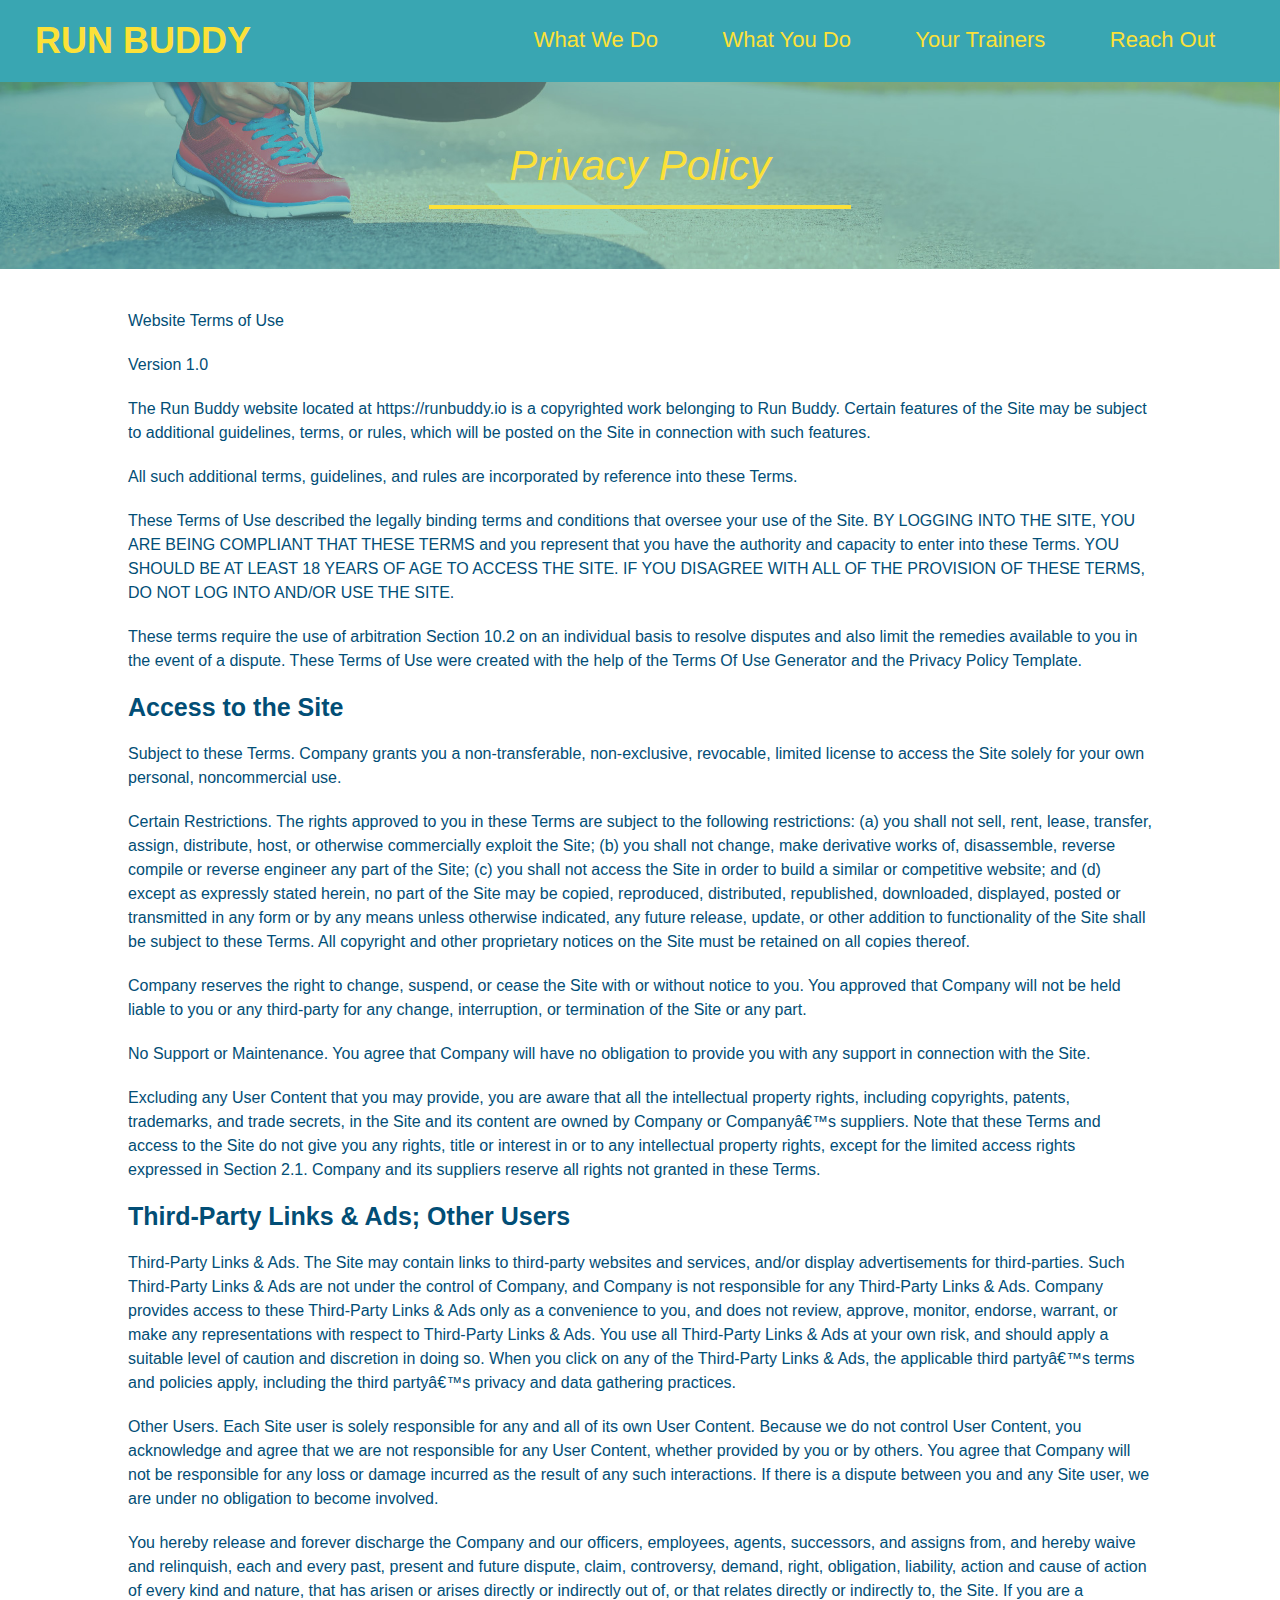
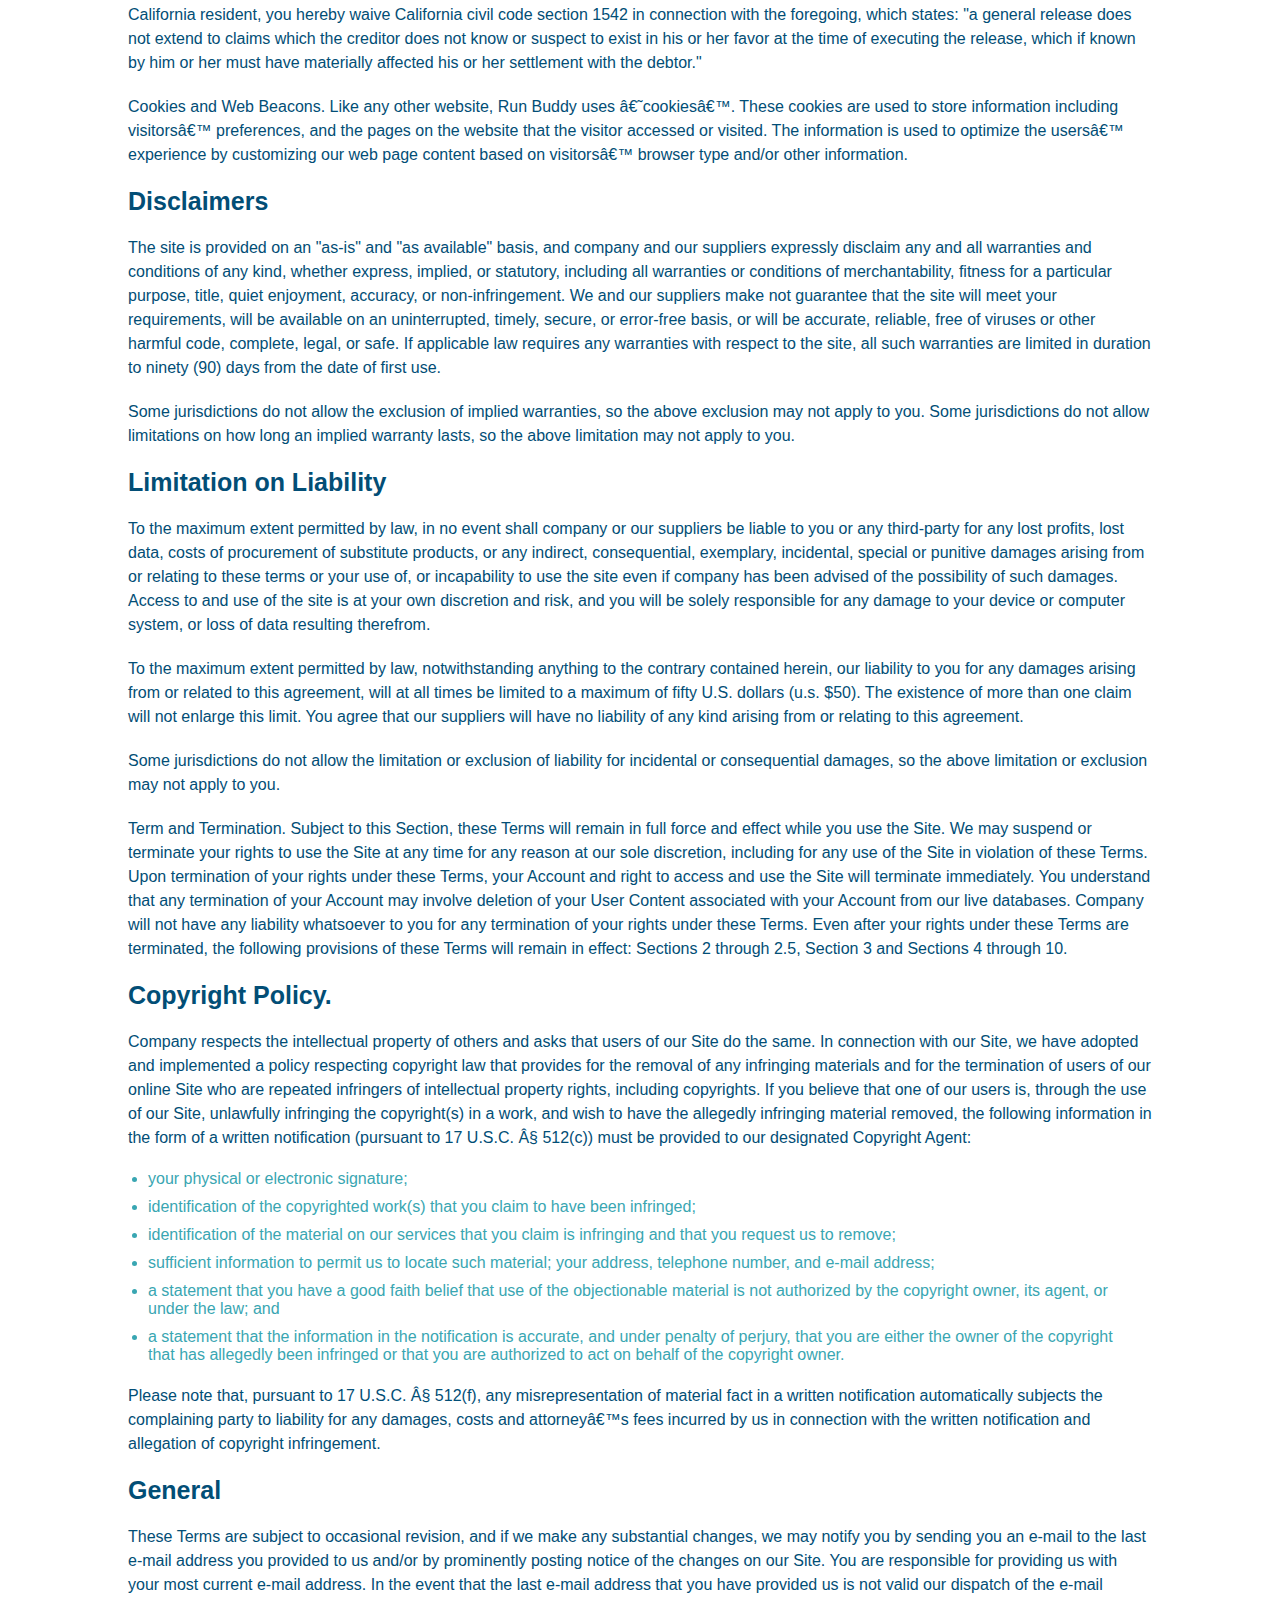
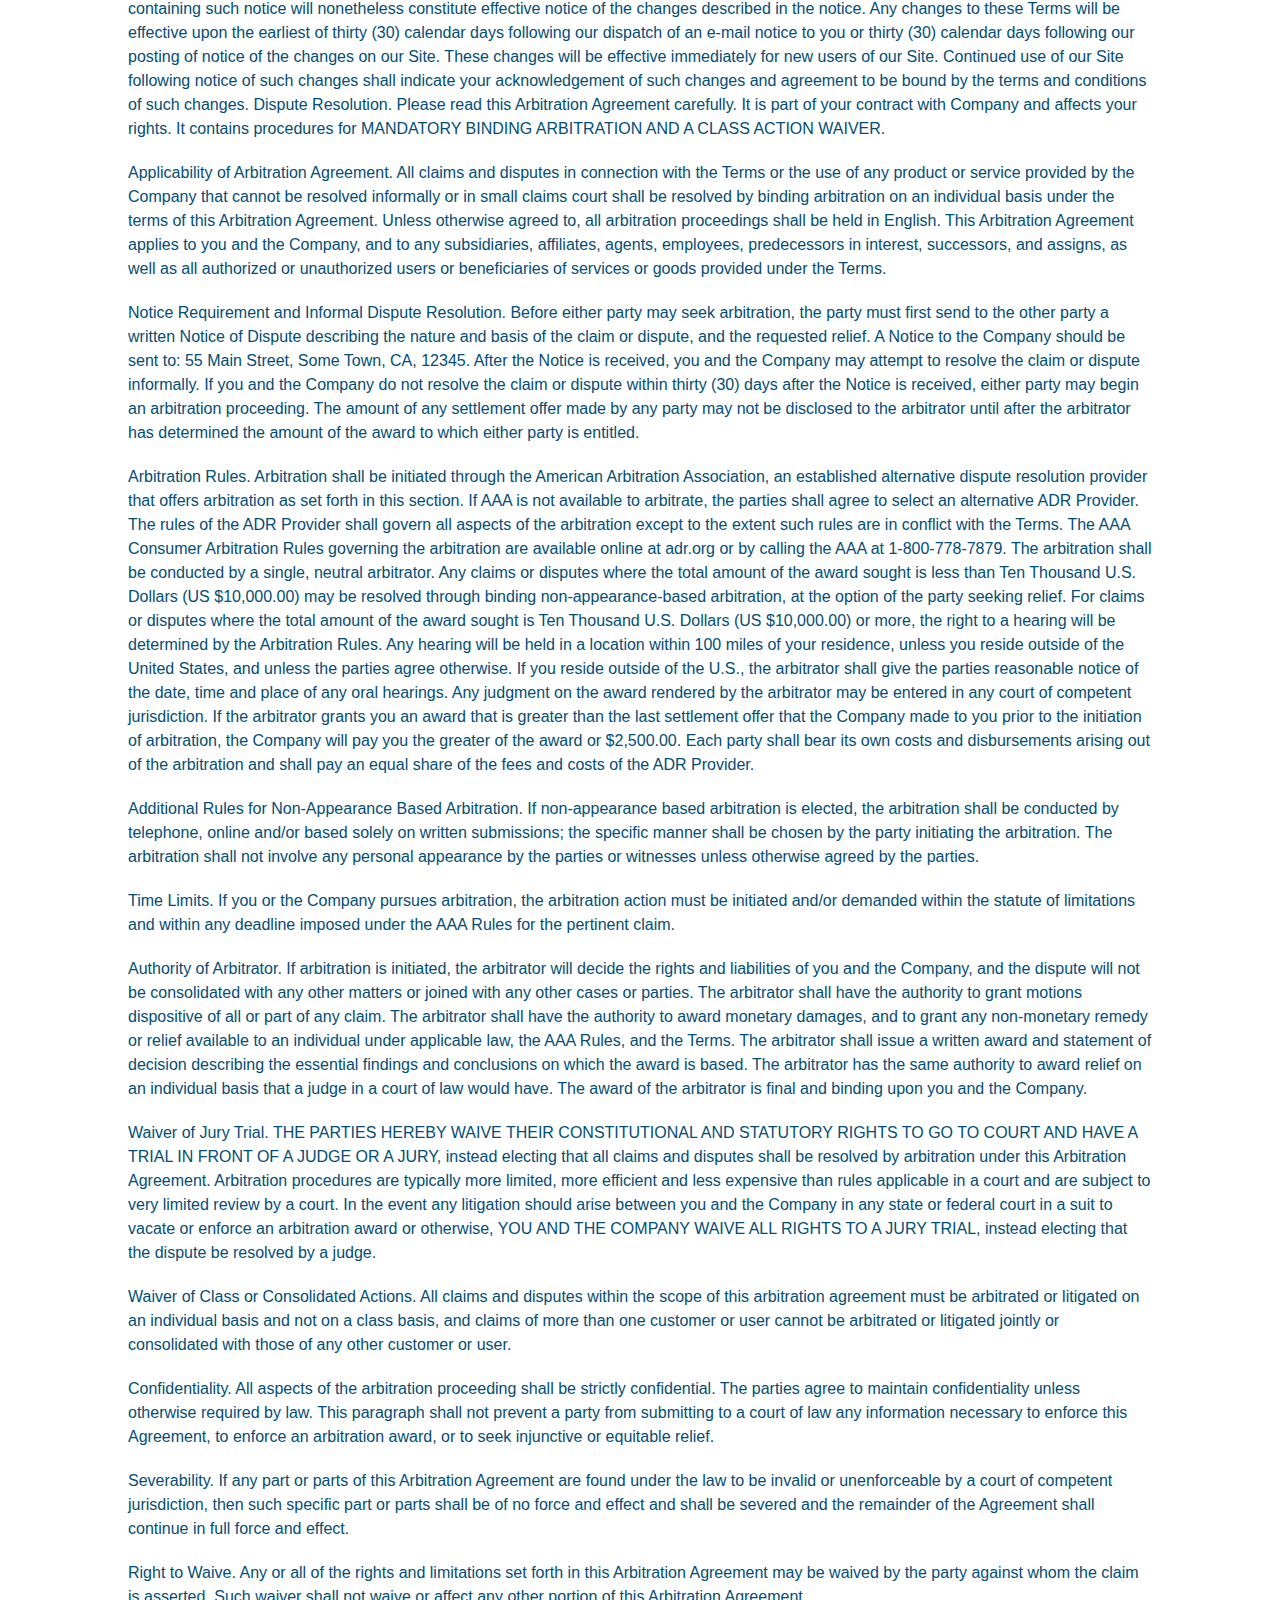
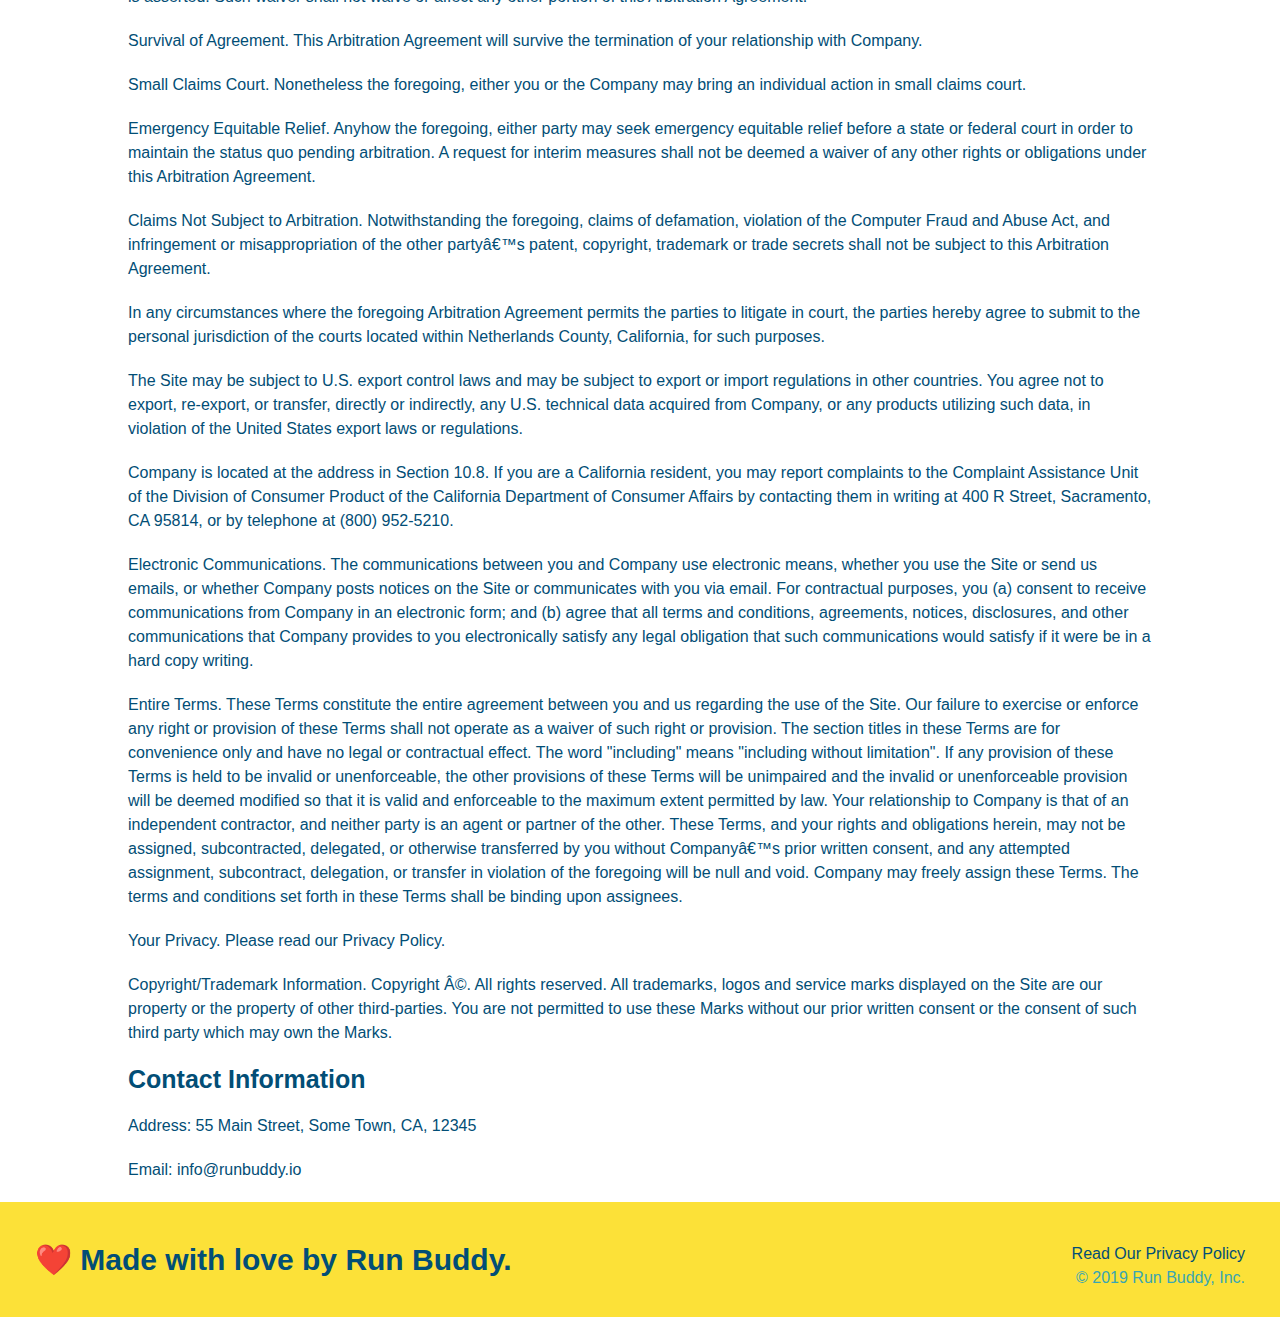
==== privacy-policy.html @ 8413a2cc "created second html with privacy policy and secondary-styles.css linked it and finished the site" ====
<!DOCTYPE html>
<html lang="en">

<head>
    <meta charset="UTF-8" />
    <title>Privacy Policy - Run Buddy</title>
    <link rel="stylesheet" href="./assets/css/style.css" />
    <link rel="stylesheet" href="./assets/css/secondary-styles.css" />
</head>

<body>
    <!-- navigation -->
    <header>
        <h1>
            <a href="#">RUN BUDDY</a>
        </h1>
        <nav>
            <!-- Unordered list element -->
            <ul>
                <!-- List item element -->
                <li>
                    <!-- Anchor element -->
                    <a href="./index.html#what-we-do">What We Do</a>
                </li>
                <li>
                    <a href="./index.html#what-you-do">What You Do</a>
                </li>
                <li>
                    <a href="./index.html#your-trainers">Your Trainers</a>
                </li>
                <li>
                    <a href="./index.html#reach-out">Reach Out</a>
                </li>
            </ul>
        </nav>
    </header>
    <section class="hero">
        <h2 class="page-title">
            Privacy Policy
        </h2>
    </section>
    <article class="secondary-content">
        
      <p>
        Website Terms of Use
      </p>

      <p>
        Version 1.0
      </p>

      <p>
        The Run Buddy website located at https://runbuddy.io is a copyrighted work belonging to Run Buddy. Certain
        features of the Site may be subject to additional guidelines, terms, or rules, which will be posted on the Site
        in connection with such features.
      </p>

      <p>
        All such additional terms, guidelines, and rules are incorporated by reference into these Terms.
      </p>

      <p>
        These Terms of Use described the legally binding terms and conditions that oversee your use of the Site. BY
        LOGGING INTO THE SITE, YOU ARE BEING COMPLIANT THAT THESE TERMS and you represent that you have the authority
        and capacity to enter into these Terms. YOU SHOULD BE AT LEAST 18 YEARS OF AGE TO ACCESS THE SITE. IF YOU
        DISAGREE WITH ALL OF THE PROVISION OF THESE TERMS, DO NOT LOG INTO AND/OR USE THE SITE.
      </p>

      <p>
        These terms require the use of arbitration Section 10.2 on an individual basis to resolve disputes and also
        limit the remedies available to you in the event of a dispute. These Terms of Use were created with the help of
        the Terms Of Use Generator and the Privacy Policy Template.
      </p>

      <h3>
        Access to the Site
      </h3>

      <p>
        Subject to these Terms. Company grants you a non-transferable, non-exclusive, revocable, limited license to
        access the Site solely for your own personal, noncommercial use.
      </p>

      <p>
        Certain Restrictions. The rights approved to you in these Terms are subject to the following restrictions: (a)
        you shall not sell, rent, lease, transfer, assign, distribute, host, or otherwise commercially exploit the Site;
        (b) you shall not change, make derivative works of, disassemble, reverse compile or reverse engineer any part of
        the Site; (c) you shall not access the Site in order to build a similar or competitive website; and (d) except
        as expressly stated herein, no part of the Site may be copied, reproduced, distributed, republished, downloaded,
        displayed, posted or transmitted in any form or by any means unless otherwise indicated, any future release,
        update, or other addition to functionality of the Site shall be subject to these Terms. All copyright and other
        proprietary notices on the Site must be retained on all copies thereof.
      </p>

      <p>
        Company reserves the right to change, suspend, or cease the Site with or without notice to you. You approved
        that Company will not be held liable to you or any third-party for any change, interruption, or termination of
        the Site or any part.
      </p>

      <p>
        No Support or Maintenance. You agree that Company will have no obligation to provide you with any support in
        connection with the Site.
      </p>

      <p>
        Excluding any User Content that you may provide, you are aware that all the intellectual property rights,
        including copyrights, patents, trademarks, and trade secrets, in the Site and its content are owned by Company
        or Companyâ€™s suppliers. Note that these Terms and access to the Site do not give you any rights, title or
        interest in or to any intellectual property rights, except for the limited access rights expressed in Section
        2.1. Company and its suppliers reserve all rights not granted in these Terms.
      </p>

      <h3>
        Third-Party Links & Ads; Other Users
      </h3>

      <p>
        Third-Party Links & Ads. The Site may contain links to third-party websites and services, and/or display
        advertisements for third-parties. Such Third-Party Links & Ads are not under the control of Company, and Company
        is not responsible for any Third-Party Links & Ads. Company provides access to these Third-Party Links & Ads
        only as a convenience to you, and does not review, approve, monitor, endorse, warrant, or make any
        representations with respect to Third-Party Links & Ads. You use all Third-Party Links & Ads at your own risk,
        and should apply a suitable level of caution and discretion in doing so. When you click on any of the
        Third-Party Links & Ads, the applicable third partyâ€™s terms and policies apply, including the third partyâ€™s
        privacy and data gathering practices.
      </p>

      <p>
        Other Users. Each Site user is solely responsible for any and all of its own User Content. Because we do not
        control User Content, you acknowledge and agree that we are not responsible for any User Content, whether
        provided by you or by others. You agree that Company will not be responsible for any loss or damage incurred as
        the result of any such interactions. If there is a dispute between you and any Site user, we are under no
        obligation to become involved.
      </p>

      <p>
        You hereby release and forever discharge the Company and our officers, employees, agents, successors, and
        assigns from, and hereby waive and relinquish, each and every past, present and future dispute, claim,
        controversy, demand, right, obligation, liability, action and cause of action of every kind and nature, that has
        arisen or arises directly or indirectly out of, or that relates directly or indirectly to, the Site. If you are
        a California resident, you hereby waive California civil code section 1542 in connection with the foregoing,
        which states: "a general release does not extend to claims which the creditor does not know or suspect to exist
        in his or her favor at the time of executing the release, which if known by him or her must have materially
        affected his or her settlement with the debtor."
      </p>

      <p>
        Cookies and Web Beacons. Like any other website, Run Buddy uses â€˜cookiesâ€™. These cookies are used to store
        information including visitorsâ€™ preferences, and the pages on the website that the visitor accessed or visited.
        The information is used to optimize the usersâ€™ experience by customizing our web page content based on visitorsâ€™
        browser type and/or other information.
      </p>

      <h3>
        Disclaimers
      </h3>

      <p>
        The site is provided on an "as-is" and "as available" basis, and company and our suppliers expressly disclaim
        any and all warranties and conditions of any kind, whether express, implied, or statutory, including all
        warranties or conditions of merchantability, fitness for a particular purpose, title, quiet enjoyment, accuracy,
        or non-infringement. We and our suppliers make not guarantee that the site will meet your requirements, will be
        available on an uninterrupted, timely, secure, or error-free basis, or will be accurate, reliable, free of
        viruses or other harmful code, complete, legal, or safe. If applicable law requires any warranties with respect
        to the site, all such warranties are limited in duration to ninety (90) days from the date of first use.
      </p>

      <p>
        Some jurisdictions do not allow the exclusion of implied warranties, so the above exclusion may not apply to
        you. Some jurisdictions do not allow limitations on how long an implied warranty lasts, so the above limitation
        may not apply to you.
      </p>

      <h3>
        Limitation on Liability
      </h3>

      <p>
        To the maximum extent permitted by law, in no event shall company or our suppliers be liable to you or any
        third-party for any lost profits, lost data, costs of procurement of substitute products, or any indirect,
        consequential, exemplary, incidental, special or punitive damages arising from or relating to these terms or
        your use of, or incapability to use the site even if company has been advised of the possibility of such
        damages. Access to and use of the site is at your own discretion and risk, and you will be solely responsible
        for any damage to your device or computer system, or loss of data resulting therefrom.
      </p>

      <p>
        To the maximum extent permitted by law, notwithstanding anything to the contrary contained herein, our liability
        to you for any damages arising from or related to this agreement, will at all times be limited to a maximum of
        fifty U.S. dollars (u.s. $50). The existence of more than one claim will not enlarge this limit. You agree that
        our suppliers will have no liability of any kind arising from or relating to this agreement.
      </p>

      <p>
        Some jurisdictions do not allow the limitation or exclusion of liability for incidental or consequential
        damages, so the above limitation or exclusion may not apply to you.
      </p>

      <p>
        Term and Termination. Subject to this Section, these Terms will remain in full force and effect while you use
        the Site. We may suspend or terminate your rights to use the Site at any time for any reason at our sole
        discretion, including for any use of the Site in violation of these Terms. Upon termination of your rights under
        these Terms, your Account and right to access and use the Site will terminate immediately. You understand that
        any termination of your Account may involve deletion of your User Content associated with your Account from our
        live databases. Company will not have any liability whatsoever to you for any termination of your rights under
        these Terms. Even after your rights under these Terms are terminated, the following provisions of these Terms
        will remain in effect: Sections 2 through 2.5, Section 3 and Sections 4 through 10.
      </p>

      <h3>
        Copyright Policy.
      </h3>

      <p>
        Company respects the intellectual property of others and asks that users of our Site do the same. In connection
        with our Site, we have adopted and implemented a policy respecting copyright law that provides for the removal
        of any infringing materials and for the termination of users of our online Site who are repeated infringers of
        intellectual property rights, including copyrights. If you believe that one of our users is, through the use of
        our Site, unlawfully infringing the copyright(s) in a work, and wish to have the allegedly infringing material
        removed, the following information in the form of a written notification (pursuant to 17 U.S.C. Â§ 512(c)) must
        be provided to our designated Copyright Agent:
      </p>

      <ul>
        <li>
          your physical or electronic signature;
        </li>
        <li>
          identification of the copyrighted work(s) that you claim to have been infringed;
        </li>
        <li>
          identification of the material on our services that you claim is infringing and that you request us to remove;
        </li>
        <li>
          sufficient information to permit us to locate such material; your address, telephone number, and e-mail
          address;
        </li>
        <li>
          a statement that you have a good faith belief that use of the objectionable material is not authorized by the
          copyright owner, its agent, or under the law; and
        </li>
        <li>
          a statement that the information in the notification is accurate, and under penalty of perjury, that you are
          either the owner of the copyright that has allegedly been infringed or that you are authorized to act on
          behalf of the copyright owner.
        </li>
      </ul>

      <p>
        Please note that, pursuant to 17 U.S.C. Â§ 512(f), any misrepresentation of material fact in a written
        notification automatically subjects the complaining party to liability for any damages, costs and attorneyâ€™s
        fees incurred by us in connection with the written notification and allegation of copyright infringement.
      </p>

      <h3>
        General
      </h3>

      <p>
        These Terms are subject to occasional revision, and if we make any substantial changes, we may notify you by
        sending you an e-mail to the last e-mail address you provided to us and/or by prominently posting notice of the
        changes on our Site. You are responsible for providing us with your most current e-mail address. In the event
        that the last e-mail address that you have provided us is not valid our dispatch of the e-mail containing such
        notice will nonetheless constitute effective notice of the changes described in the notice. Any changes to these
        Terms will be effective upon the earliest of thirty (30) calendar days following our dispatch of an e-mail
        notice to you or thirty (30) calendar days following our posting of notice of the changes on our Site. These
        changes will be effective immediately for new users of our Site. Continued use of our Site following notice of
        such changes shall indicate your acknowledgement of such changes and agreement to be bound by the terms and
        conditions of such changes. Dispute Resolution. Please read this Arbitration Agreement carefully. It is part of
        your contract with Company and affects your rights. It contains procedures for MANDATORY BINDING ARBITRATION AND
        A CLASS ACTION WAIVER.
      </p>

      <p>
        Applicability of Arbitration Agreement. All claims and disputes in connection with the Terms or the use of any
        product or service provided by the Company that cannot be resolved informally or in small claims court shall be
        resolved by binding arbitration on an individual basis under the terms of this Arbitration Agreement. Unless
        otherwise agreed to, all arbitration proceedings shall be held in English. This Arbitration Agreement applies to
        you and the Company, and to any subsidiaries, affiliates, agents, employees, predecessors in interest,
        successors, and assigns, as well as all authorized or unauthorized users or beneficiaries of services or goods
        provided under the Terms.
      </p>

      <p>
        Notice Requirement and Informal Dispute Resolution. Before either party may seek arbitration, the party must
        first send to the other party a written Notice of Dispute describing the nature and basis of the claim or
        dispute, and the requested relief. A Notice to the Company should be sent to: 55 Main Street, Some Town, CA,
        12345. After the Notice is received, you and the Company may attempt to resolve the claim or dispute informally.
        If you and the Company do not resolve the claim or dispute within thirty (30) days after the Notice is received,
        either party may begin an arbitration proceeding. The amount of any settlement offer made by any party may not
        be disclosed to the arbitrator until after the arbitrator has determined the amount of the award to which either
        party is entitled.
      </p>

      <p>
        Arbitration Rules. Arbitration shall be initiated through the American Arbitration Association, an established
        alternative dispute resolution provider that offers arbitration as set forth in this section. If AAA is not
        available to arbitrate, the parties shall agree to select an alternative ADR Provider. The rules of the ADR
        Provider shall govern all aspects of the arbitration except to the extent such rules are in conflict with the
        Terms. The AAA Consumer Arbitration Rules governing the arbitration are available online at adr.org or by
        calling the AAA at 1-800-778-7879. The arbitration shall be conducted by a single, neutral arbitrator. Any
        claims or disputes where the total amount of the award sought is less than Ten Thousand U.S. Dollars (US
        $10,000.00) may be resolved through binding non-appearance-based arbitration, at the option of the party seeking
        relief. For claims or disputes where the total amount of the award sought is Ten Thousand U.S. Dollars (US
        $10,000.00) or more, the right to a hearing will be determined by the Arbitration Rules. Any hearing will be
        held in a location within 100 miles of your residence, unless you reside outside of the United States, and
        unless the parties agree otherwise. If you reside outside of the U.S., the arbitrator shall give the parties
        reasonable notice of the date, time and place of any oral hearings. Any judgment on the award rendered by the
        arbitrator may be entered in any court of competent jurisdiction. If the arbitrator grants you an award that is
        greater than the last settlement offer that the Company made to you prior to the initiation of arbitration, the
        Company will pay you the greater of the award or $2,500.00. Each party shall bear its own costs and
        disbursements arising out of the arbitration and shall pay an equal share of the fees and costs of the ADR
        Provider.
      </p>

      <p>
        Additional Rules for Non-Appearance Based Arbitration. If non-appearance based arbitration is elected, the
        arbitration shall be conducted by telephone, online and/or based solely on written submissions; the specific
        manner shall be chosen by the party initiating the arbitration. The arbitration shall not involve any personal
        appearance by the parties or witnesses unless otherwise agreed by the parties.
      </p>

      <p>
        Time Limits. If you or the Company pursues arbitration, the arbitration action must be initiated and/or demanded
        within the statute of limitations and within any deadline imposed under the AAA Rules for the pertinent claim.
      </p>

      <p>
        Authority of Arbitrator. If arbitration is initiated, the arbitrator will decide the rights and liabilities of
        you and the Company, and the dispute will not be consolidated with any other matters or joined with any other
        cases or parties. The arbitrator shall have the authority to grant motions dispositive of all or part of any
        claim. The arbitrator shall have the authority to award monetary damages, and to grant any non-monetary remedy
        or relief available to an individual under applicable law, the AAA Rules, and the Terms. The arbitrator shall
        issue a written award and statement of decision describing the essential findings and conclusions on which the
        award is based. The arbitrator has the same authority to award relief on an individual basis that a judge in a
        court of law would have. The award of the arbitrator is final and binding upon you and the Company.
      </p>

      <p>
        Waiver of Jury Trial. THE PARTIES HEREBY WAIVE THEIR CONSTITUTIONAL AND STATUTORY RIGHTS TO GO TO COURT AND HAVE
        A TRIAL IN FRONT OF A JUDGE OR A JURY, instead electing that all claims and disputes shall be resolved by
        arbitration under this Arbitration Agreement. Arbitration procedures are typically more limited, more efficient
        and less expensive than rules applicable in a court and are subject to very limited review by a court. In the
        event any litigation should arise between you and the Company in any state or federal court in a suit to vacate
        or enforce an arbitration award or otherwise, YOU AND THE COMPANY WAIVE ALL RIGHTS TO A JURY TRIAL, instead
        electing that the dispute be resolved by a judge.
      </p>

      <p>
        Waiver of Class or Consolidated Actions. All claims and disputes within the scope of this arbitration agreement
        must be arbitrated or litigated on an individual basis and not on a class basis, and claims of more than one
        customer or user cannot be arbitrated or litigated jointly or consolidated with those of any other customer or
        user.
      </p>

      <p>
        Confidentiality. All aspects of the arbitration proceeding shall be strictly confidential. The parties agree to
        maintain confidentiality unless otherwise required by law. This paragraph shall not prevent a party from
        submitting to a court of law any information necessary to enforce this Agreement, to enforce an arbitration
        award, or to seek injunctive or equitable relief.
      </p>

      <p>
        Severability. If any part or parts of this Arbitration Agreement are found under the law to be invalid or
        unenforceable by a court of competent jurisdiction, then such specific part or parts shall be of no force and
        effect and shall be severed and the remainder of the Agreement shall continue in full force and effect.
      </p>

      <p>
        Right to Waive. Any or all of the rights and limitations set forth in this Arbitration Agreement may be waived
        by the party against whom the claim is asserted. Such waiver shall not waive or affect any other portion of this
        Arbitration Agreement.
      </p>

      <p>
        Survival of Agreement. This Arbitration Agreement will survive the termination of your relationship with
        Company.
      </p>

      <p>
        Small Claims Court. Nonetheless the foregoing, either you or the Company may bring an individual action in small
        claims court.
      </p>

      <p>
        Emergency Equitable Relief. Anyhow the foregoing, either party may seek emergency equitable relief before a
        state or federal court in order to maintain the status quo pending arbitration. A request for interim measures
        shall not be deemed a waiver of any other rights or obligations under this Arbitration Agreement.
      </p>

      <p>
        Claims Not Subject to Arbitration. Notwithstanding the foregoing, claims of defamation, violation of the
        Computer Fraud and Abuse Act, and infringement or misappropriation of the other partyâ€™s patent, copyright,
        trademark or trade secrets shall not be subject to this Arbitration Agreement.
      </p>

      <p>
        In any circumstances where the foregoing Arbitration Agreement permits the parties to litigate in court, the
        parties hereby agree to submit to the personal jurisdiction of the courts located within Netherlands County,
        California, for such purposes.
      </p>

      <p>
        The Site may be subject to U.S. export control laws and may be subject to export or import regulations in other
        countries. You agree not to export, re-export, or transfer, directly or indirectly, any U.S. technical data
        acquired from Company, or any products utilizing such data, in violation of the United States export laws or
        regulations.
      </p>

      <p>
        Company is located at the address in Section 10.8. If you are a California resident, you may report complaints
        to the Complaint Assistance Unit of the Division of Consumer Product of the California Department of Consumer
        Affairs by contacting them in writing at 400 R Street, Sacramento, CA 95814, or by telephone at (800) 952-5210.
      </p>

      <p>
        Electronic Communications. The communications between you and Company use electronic means, whether you use the
        Site or send us emails, or whether Company posts notices on the Site or communicates with you via email. For
        contractual purposes, you (a) consent to receive communications from Company in an electronic form; and (b)
        agree that all terms and conditions, agreements, notices, disclosures, and other communications that Company
        provides to you electronically satisfy any legal obligation that such communications would satisfy if it were be
        in a hard copy writing.
      </p>

      <p>
        Entire Terms. These Terms constitute the entire agreement between you and us regarding the use of the Site. Our
        failure to exercise or enforce any right or provision of these Terms shall not operate as a waiver of such right
        or provision. The section titles in these Terms are for convenience only and have no legal or contractual
        effect. The word "including" means "including without limitation". If any provision of these Terms is held to be
        invalid or unenforceable, the other provisions of these Terms will be unimpaired and the invalid or
        unenforceable provision will be deemed modified so that it is valid and enforceable to the maximum extent
        permitted by law. Your relationship to Company is that of an independent contractor, and neither party is an
        agent or partner of the other. These Terms, and your rights and obligations herein, may not be assigned,
        subcontracted, delegated, or otherwise transferred by you without Companyâ€™s prior written consent, and any
        attempted assignment, subcontract, delegation, or transfer in violation of the foregoing will be null and void.
        Company may freely assign these Terms. The terms and conditions set forth in these Terms shall be binding upon
        assignees.
      </p>

      <p>
        Your Privacy. Please read our Privacy Policy.
      </p>

      <p>
        Copyright/Trademark Information. Copyright Â©. All rights reserved. All trademarks, logos and service marks
        displayed on the Site are our property or the property of other third-parties. You are not permitted to use
        these Marks without our prior written consent or the consent of such third party which may own the Marks.
      </p>

      <h3>
        Contact Information
      </h3>

      <p>
        Address: 55 Main Street, Some Town, CA, 12345
      </p>

      <p>
        Email: info@runbuddy.io
      </p>

    </article>
    <footer>
        <h2>❤️ Made with love by Run Buddy.</h2>
        <div>
            <a>Read Our Privacy Policy</a><br />
            &copy; 2019 Run Buddy, Inc.
        </div>
    </footer>
</body>

</html>
---- assets/css/style.css ----
body {
    /* more on this crazy alphanumerical value in a minute! */
    color: #39a6b2;
    font-family: Helvetica, Arial, sans-serif;
}

* { /* an * selector CSS */
    margin: 0;
    padding: 0;
    box-sizing: border-box;
}
/* apply styles to <header> */
header {
    padding: 20px 35px;
    background-color: #39a6b2;
}

header h1 {
    font-weight: bold;
    font-size: 36px;
    color: #fce138;
    margin: 0;
    display: inline;
}

header a {
    text-decoration: none;
    color: #fce138;
}

header nav {
    float: right;
    margin: 7px 0;
}

header nav ul li {
    display: inline;
}

header nav ul li a {    /* select a elements inside a li element inside an ul element inside a nav element inside a header element */
    margin: 0 30px;
    font-weight: lighter;
    font-size: 22px;
}

footer {
    background: #fce138;
    width: 100%;
    padding: 40px 35px;
}

footer h2 {
    display: inline;
    color: #024e76;
    font-size: 30px;
    margin: 0;
}

footer div {
    float: right;
    line-height: 1.5;
    text-align: right;
}

footer a {
    color: #024e76;
}

section {
    padding: 60px;
}

.hero { /* We created hero class with dot notation "." */
    background-image: url("../images/hero-bg.jpeg");
    height: 600px; /* We added more height space */
    background-size: cover;/*cover
    Scales the image as large as possible to fill the container, stretching the image if necessary. If the proportions of the image differ from the element, it is cropped either vertically or horizontally so that no empty space remains.*/
    background-position:center;
    position: relative;
}

.hero-form {
    padding: 20px;
    width: 600px;
    color: #024e76;
    background-color: #fce138;
    border: solid 3px #024e76;
    /* Can be written in three lines:
    border-style: solid;
    border-width: 3px;
    border-color: #024e76;
    */
    position: absolute;
    bottom: 49px; /* in module it was 120px and right was 140px */
    right: 60px;
}

.hero-form h3 {
    margin: 0;
}

.hero-form p {
    margin: 5px 0 15px 0;
}

.form-input {
    display: block;
    padding: 7px 15px;
    font-size: 16px;
    color: #024e76;
    width: 100%;
    margin-bottom: 15px;
    border: 1px solid #024e76;
}

.hero-form label {
    margin: 0 5px;
}

.hero-form button {
    background-color: #024e76;
    color: #fce138;
    border: none;
    padding: 10px 20px;
    font-size: 16px;
}

.intro {
    text-align: center;
}

.steps {
    text-align: center; /* aligned not only text but and child elements as images */
    background: #fce138;
}
.section-title {
    font-size: 55px;
    color: #024e76;
    margin-bottom: 35px;
    padding: 0 100px 20px 100px;
    border-bottom: 3px solid;
    display: inline-block;
    /* or can be a separate line : border-color:#fce138; */
}

.primary-border {
    border-color: #fce138;
}

.secondary-border {
    border-color: #39a6b2;
}

.intro p {
    line-height: 1.7;
    color: #39a6b2;
    width: 80%;
    font-size: 20px;
    margin: 0 auto;
}

.steps div {
    margin-bottom: 80px;
}

.steps img {
    width: 15%;
    margin: 10px 0;
}

.steps h3 {
    color: #024e76;
    font-size: 46px;
    margin-top: 10px;
}

.steps p {
    color: #39a6b2;
    font-size: 23px;
}

.steps span {
    font-size: 38px;
}

.trainers {
    text-align: center;
}

.trainer {
    width: 900px; /* it we would have large bio text we would need to increase this value to make sure the image reaches the bottom padding */
    margin: 0 auto 30px auto;
    background: #024e76;
    color: #fce138;
    overflow: auto;
}

.trainer img {
    width: 35%;
    float: left;
}

.trainer-bio {
    padding: 35px;
    float: left;
    width: 65%;
}

.text-left {
    text-align: left;
}

.text-right {
    text-align: right;
}

.trainer-bio h3 {
    font-size: 32px;
    margin-bottom: 8px;
}

.trainer-bio h4 {
    font-weight: lighter;
    font-size: 17px;
    margin-bottom: 25px;
}

.trainer-bio p {
    font-size: 17px;
    line-height: 1.3;
}

.contact {
    background: #024e76;
    text-align: center;
}

.contact h2 {
    color: #fce138;
}

.contact-info iframe { /* or we can just use iframe (type selector is potentially dangerous choice due to possible side effects) for this project cause we don't have another iframe to worry about. We used a class selector */
    width: 400px;
    height: 400px;
}

.contact-info div {
    width: 410px;
    display: inline-block;
    vertical-align: top;
    text-align: left;
    margin: 30px 0 0 60px;
    color: white;
}

.contact-info h3 {
    color:#fce138;
    font-size: 32px;
}

.contact-info p, .contact-info address{
    margin: 20px 0;
    line-height: 1.5;
    font-size: 20px;
    font-style: normal;
}

.contact-info a {
    color:#fce138;
}
---- assets/css/secondary-styles.css ----
.hero {
    background-position: bottom;
    height: auto;
    text-align: center;
    margin-bottom: 40px;
}

.page-title {
    color: #fce138;
    display: inline-block;
    border-bottom: 4px solid #fce138;
    padding: 0 80px 15px 80px;
    font-style: italic;
    font-weight: normal;
    font-size: 42px;
}

.secondary-content {
    width: 80%;
    margin:0 auto;
    color: #024e76;
}

.secondary-content h3 {
    font-size: 25px;
    margin: 20px 0;
}

.secondary-content p {
    font-size: 16px;
    line-height: 1.5;
    margin: 20px 0;
}

.secondary-content ul {
    margin: 15px 20px;
}

.secondary-content ul li {
    color: #39a6b2;
    margin: 10px 0;
}
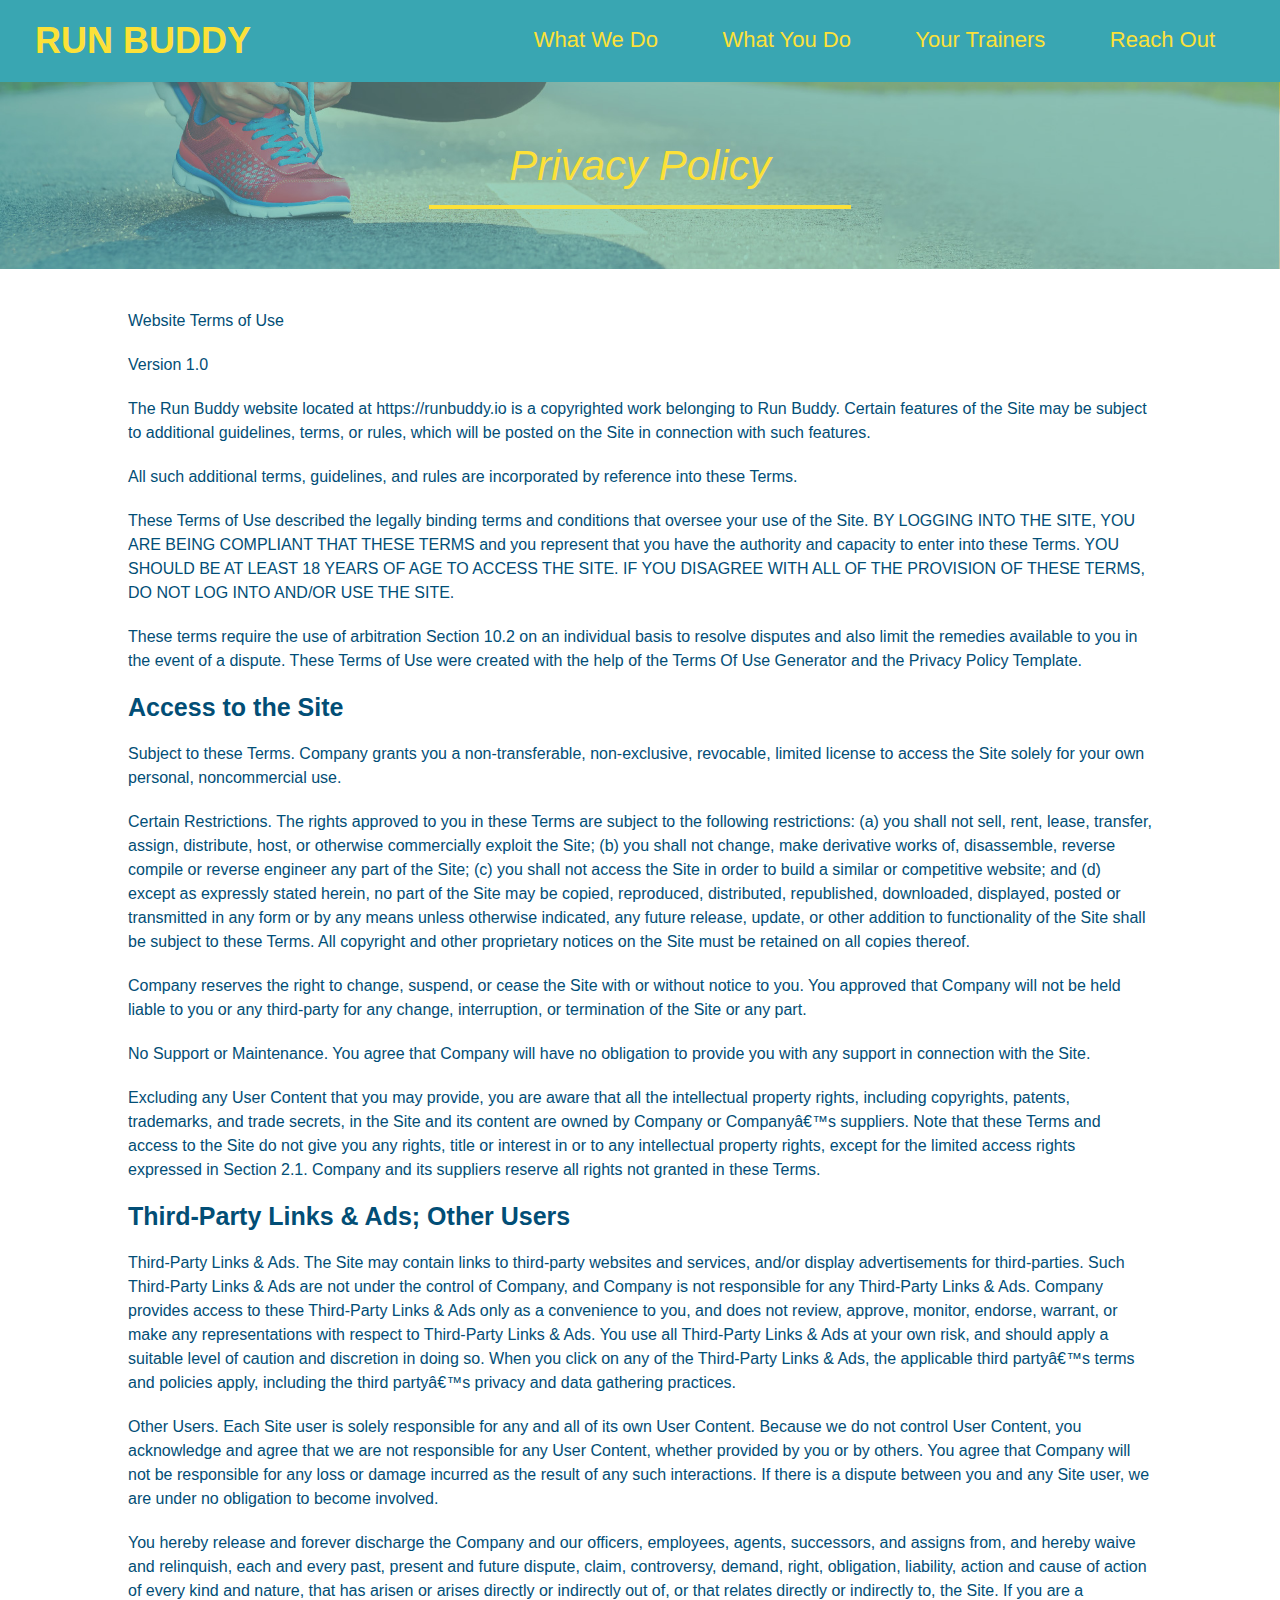
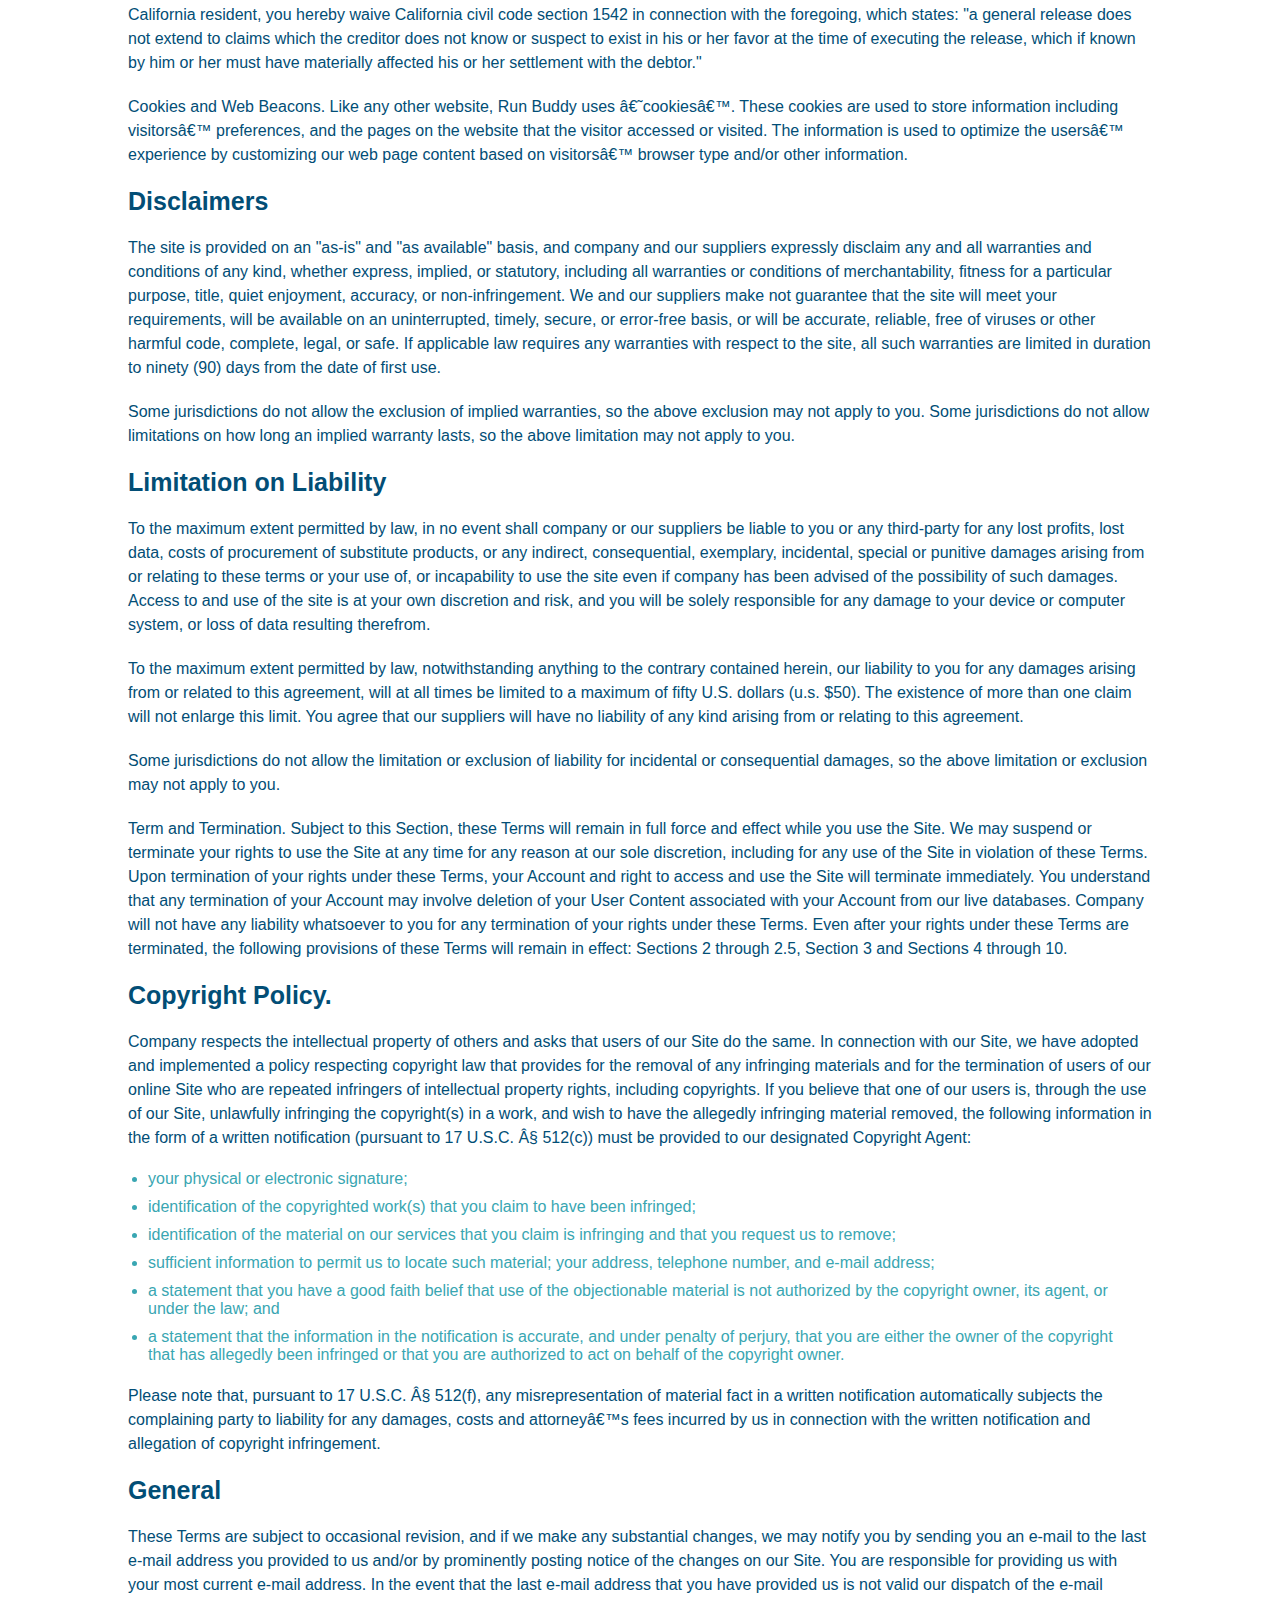
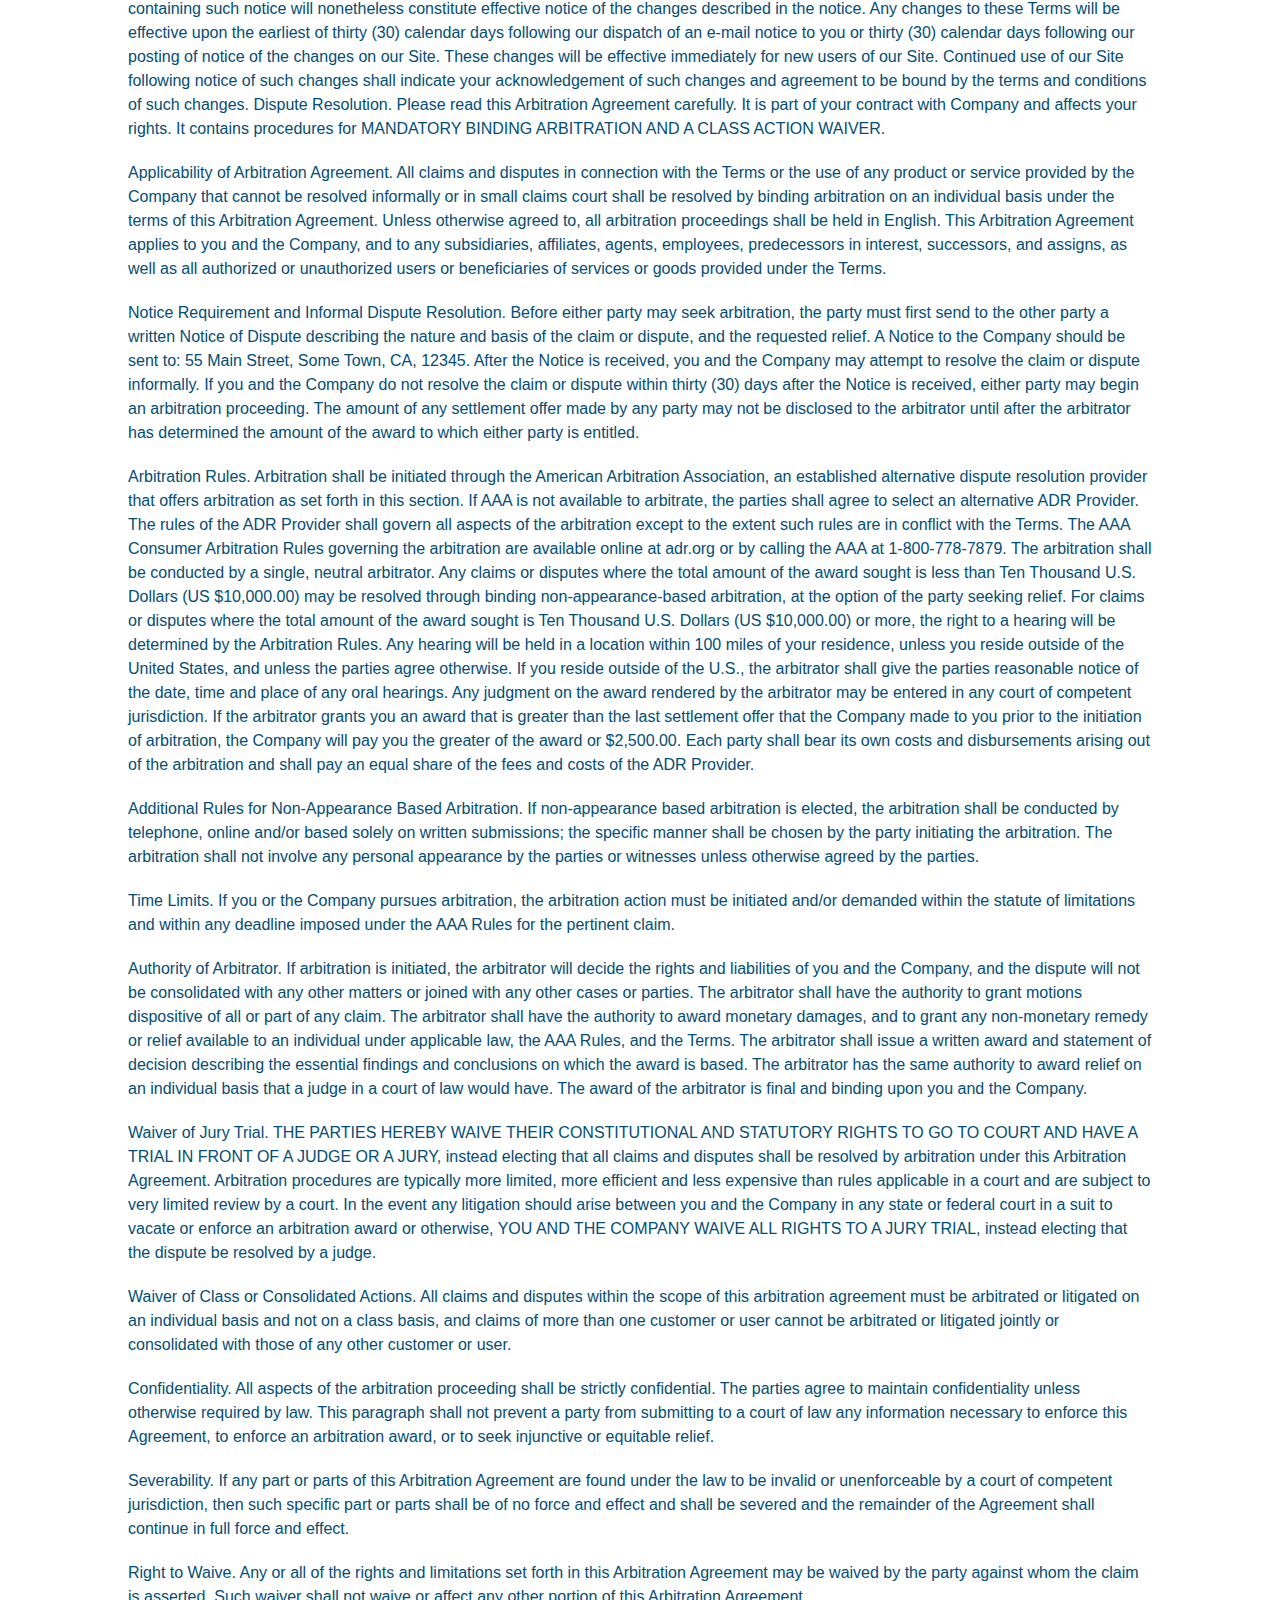
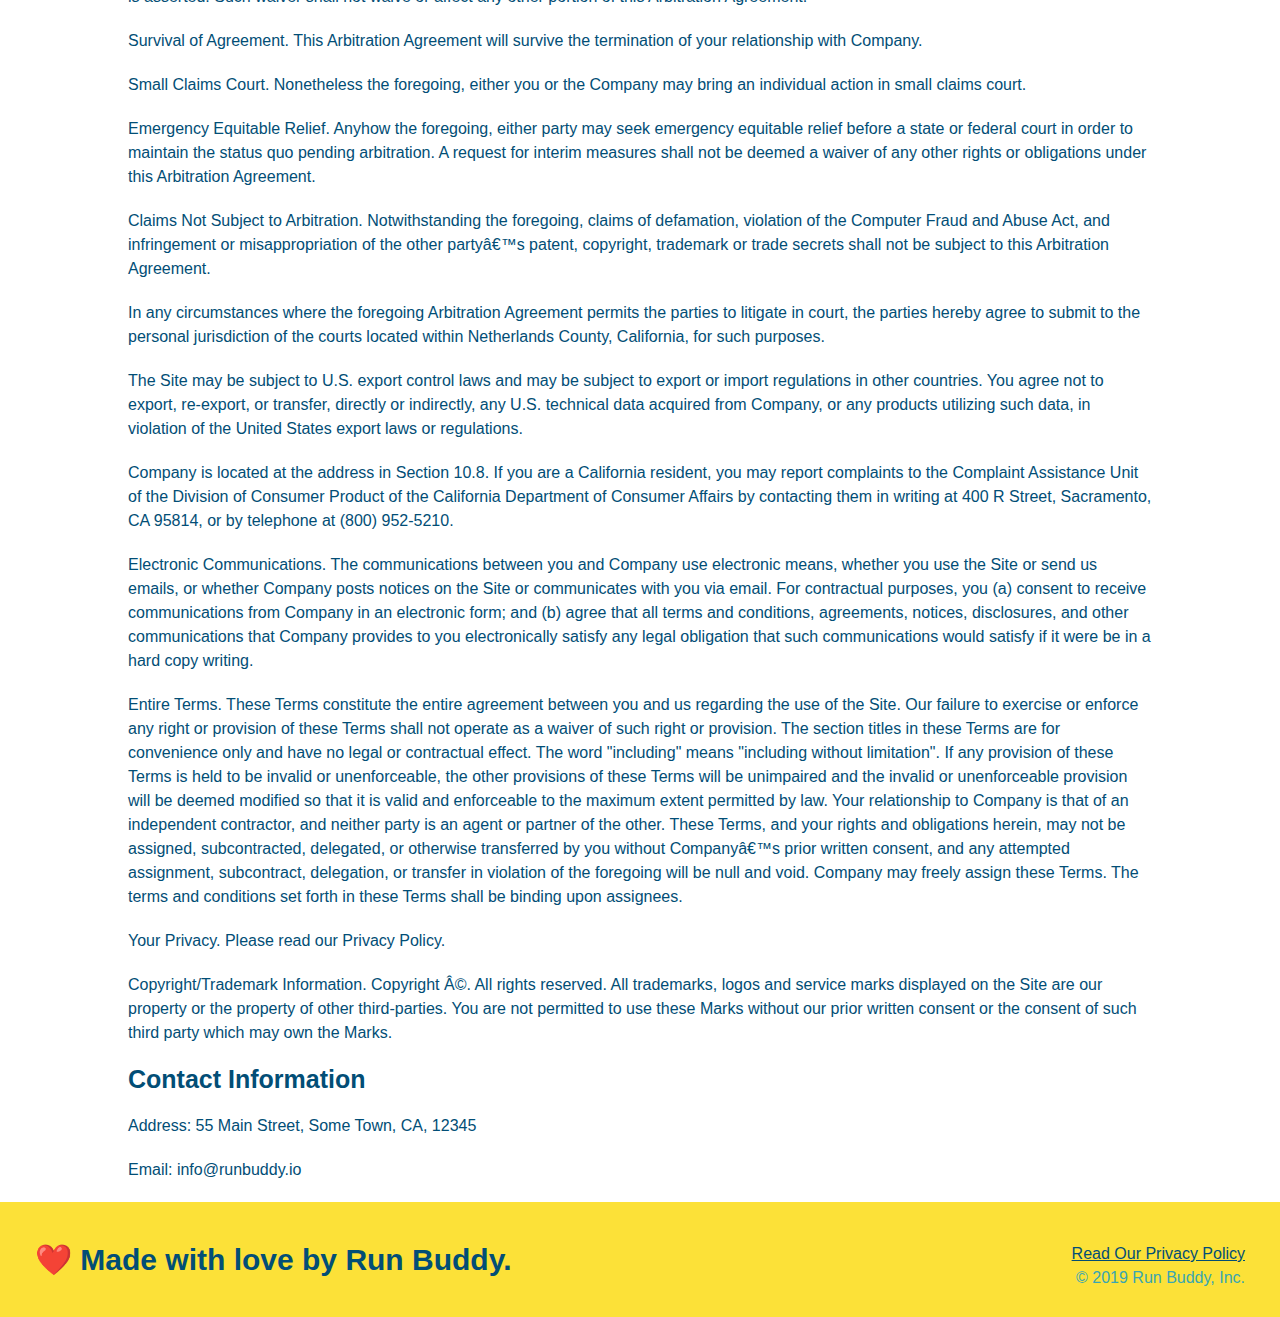
==== commit bb18df6a: "added a link both html to correctli sent user back to the page if click at the top left run buddy" ====
--- a/privacy-policy.html
+++ b/privacy-policy.html
@@ -12,7 +12,7 @@
     <!-- navigation -->
     <header>
         <h1>
-            <a href="#">RUN BUDDY</a>
+            <a href="./index.html#">RUN BUDDY</a>
         </h1>
         <nav>
             <!-- Unordered list element -->
@@ -464,7 +464,7 @@
     <footer>
         <h2>❤️ Made with love by Run Buddy.</h2>
         <div>
-            <a>Read Our Privacy Policy</a><br />
+            <a href="#">Read Our Privacy Policy</a><br />
             &copy; 2019 Run Buddy, Inc.
         </div>
     </footer>
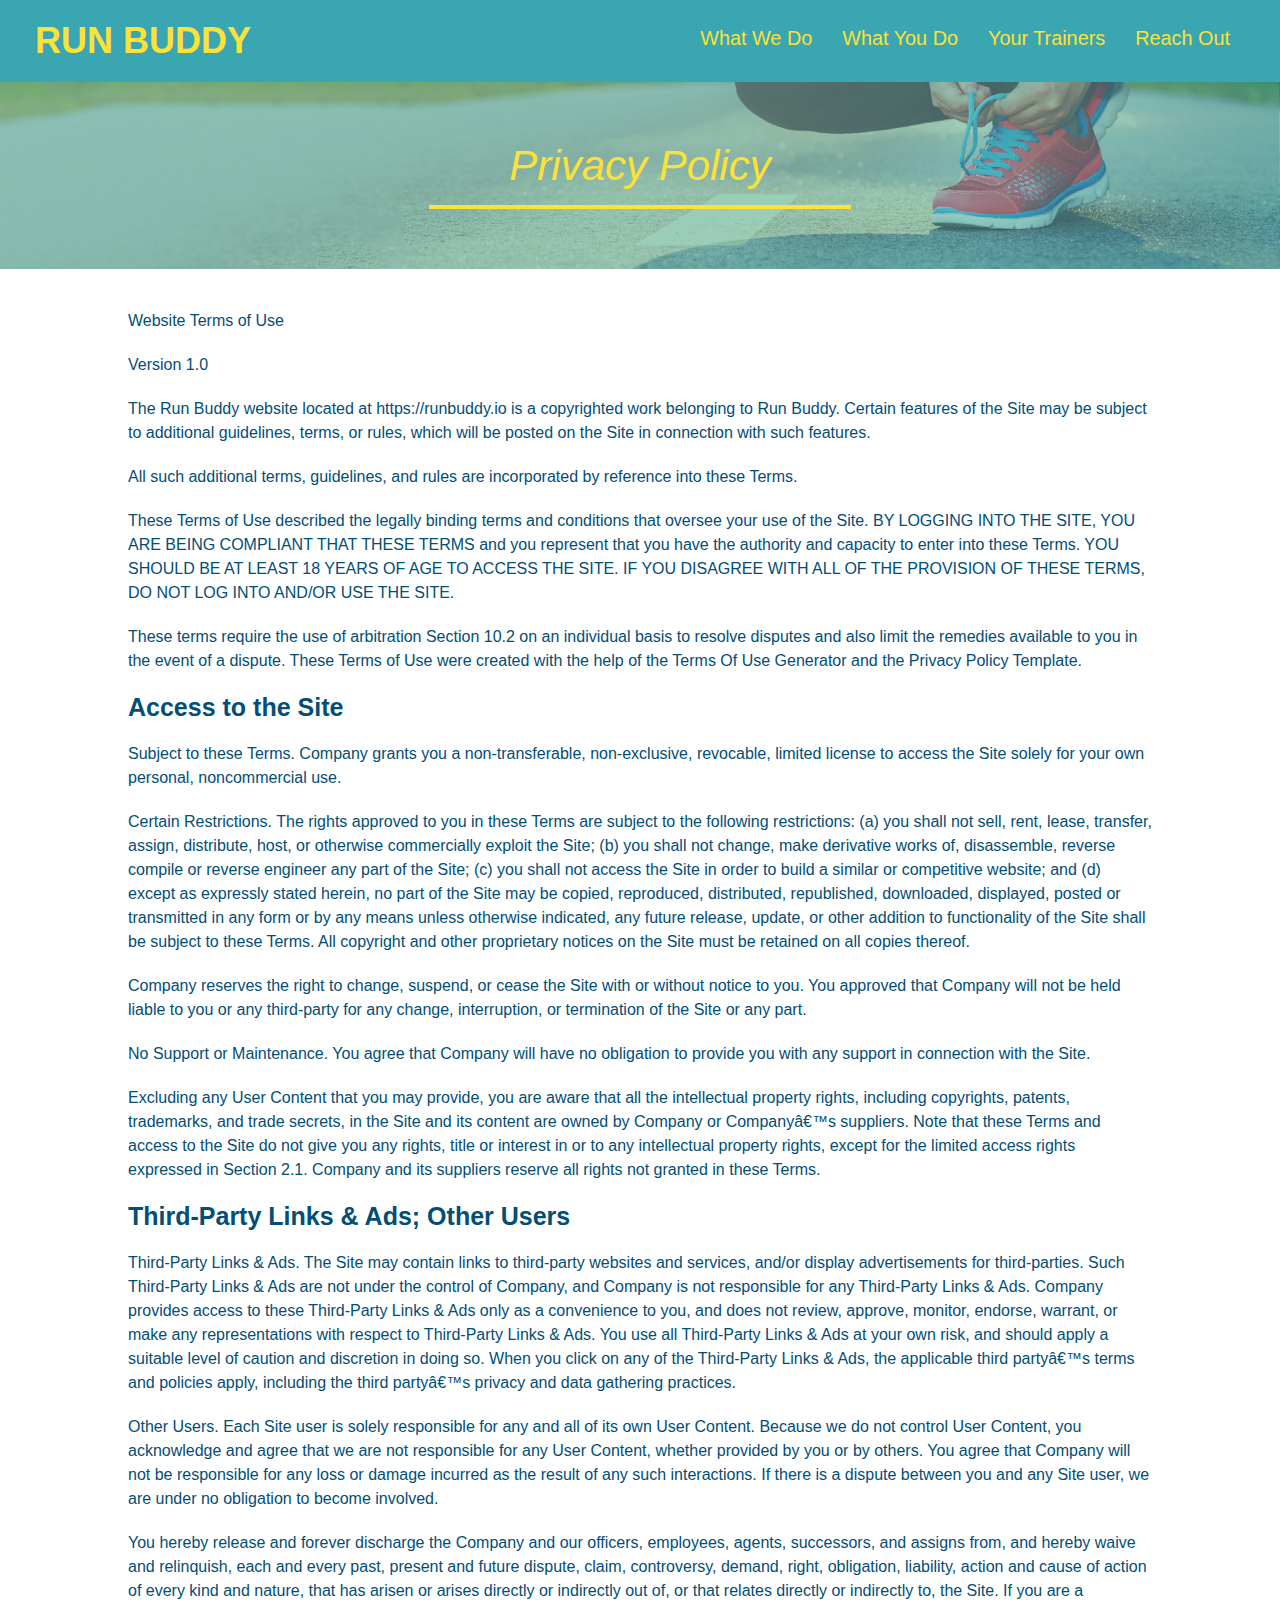
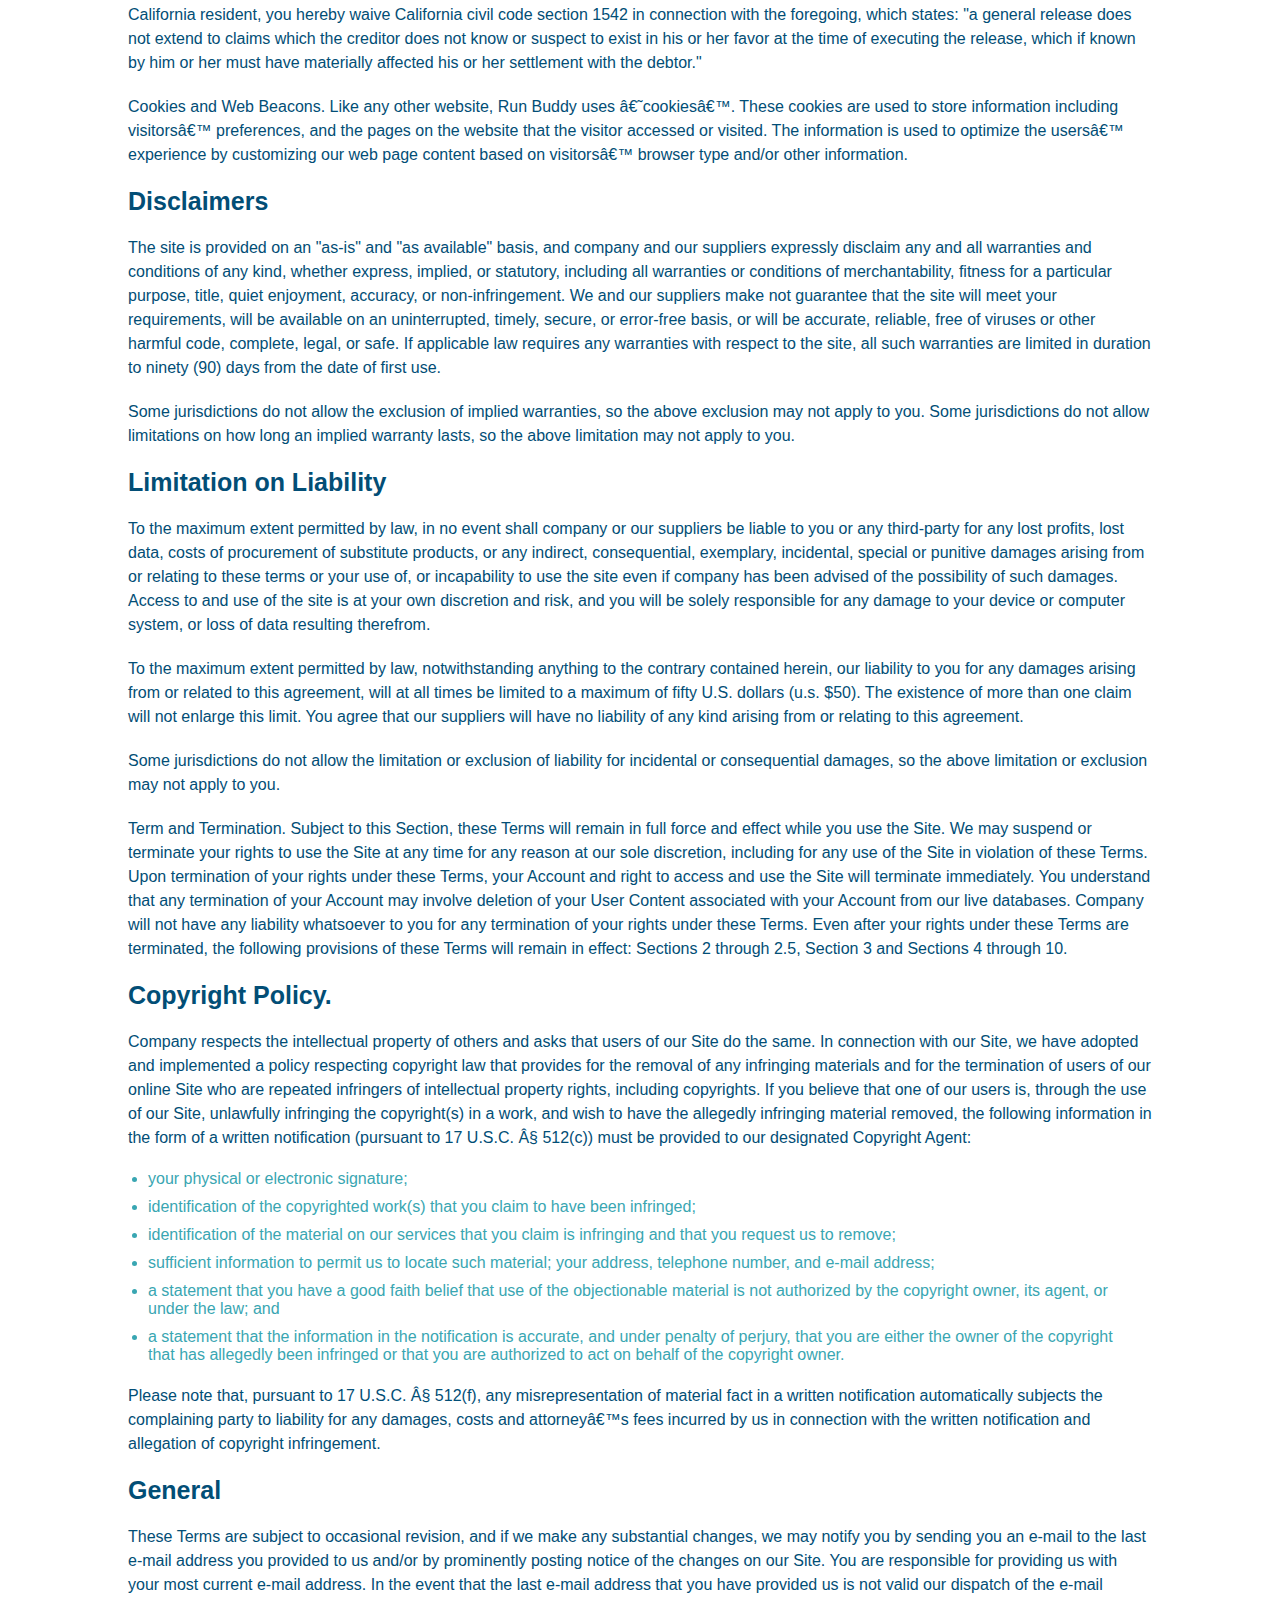
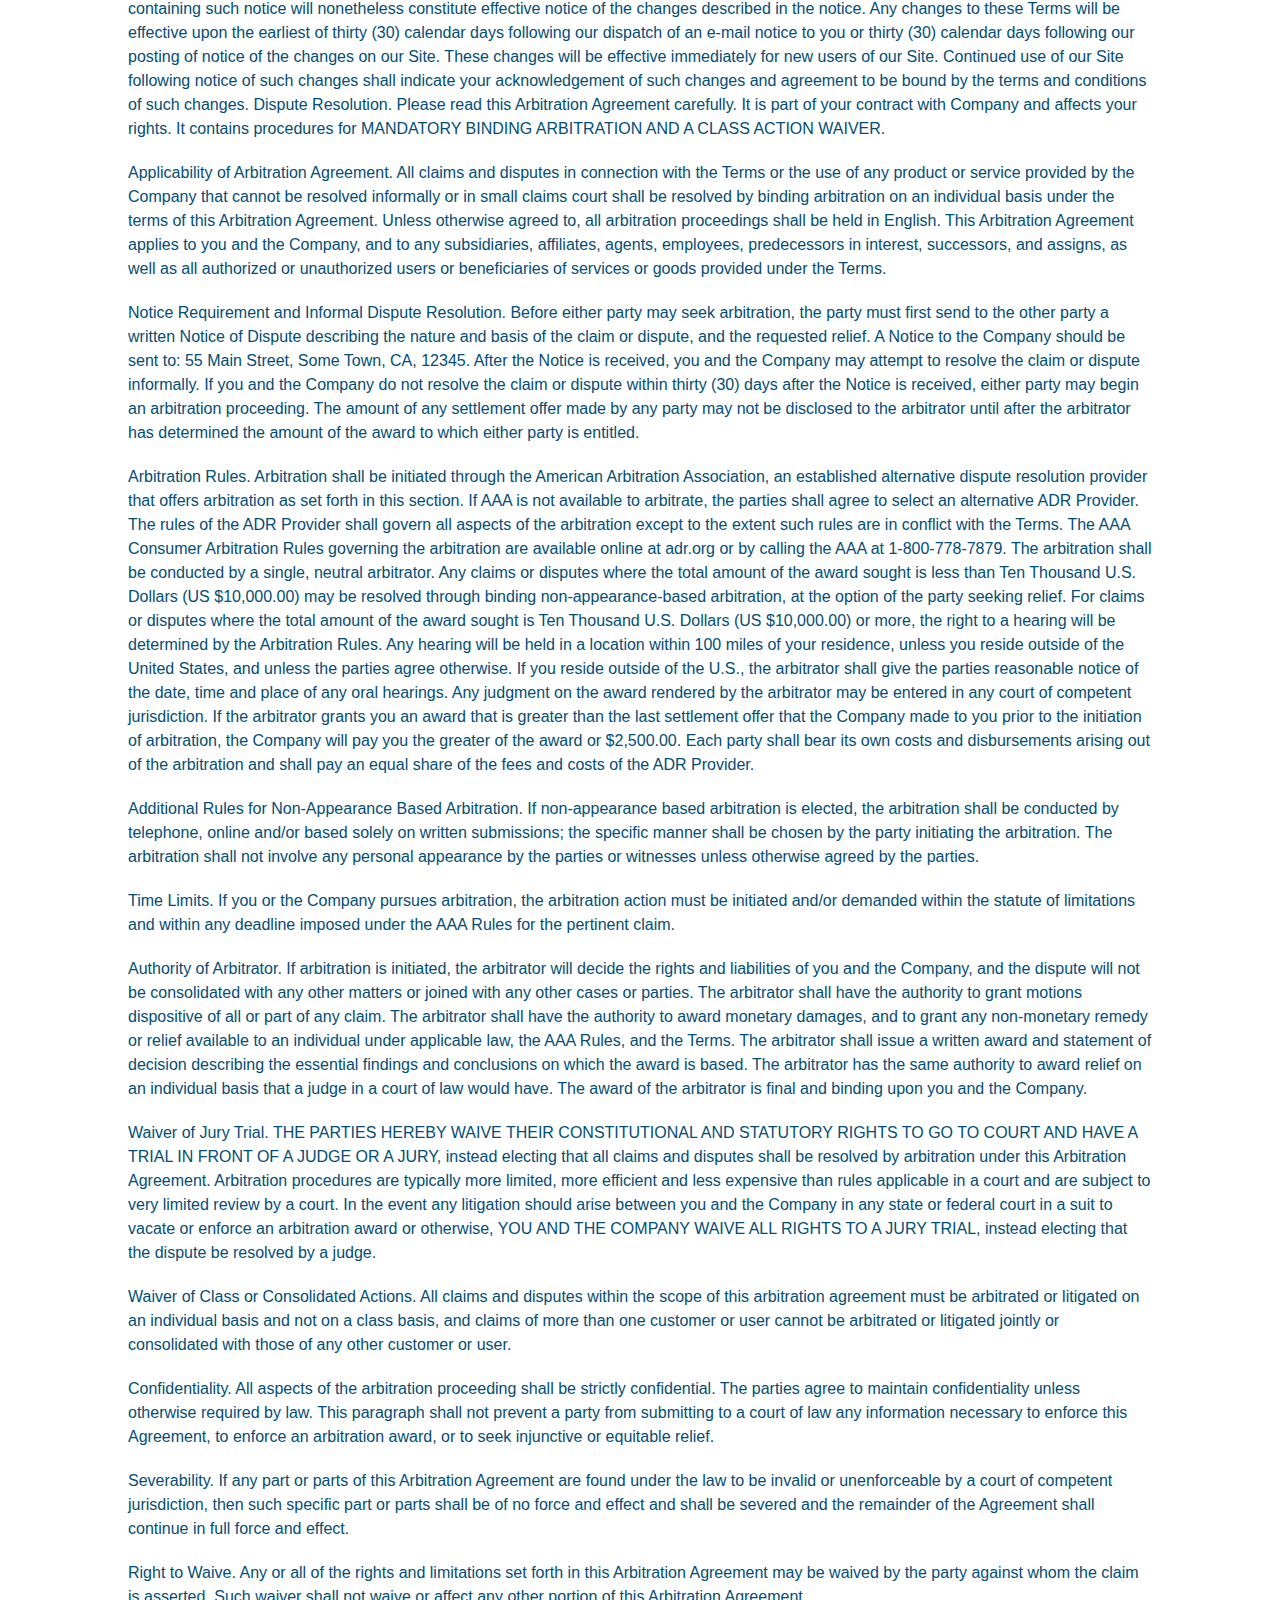
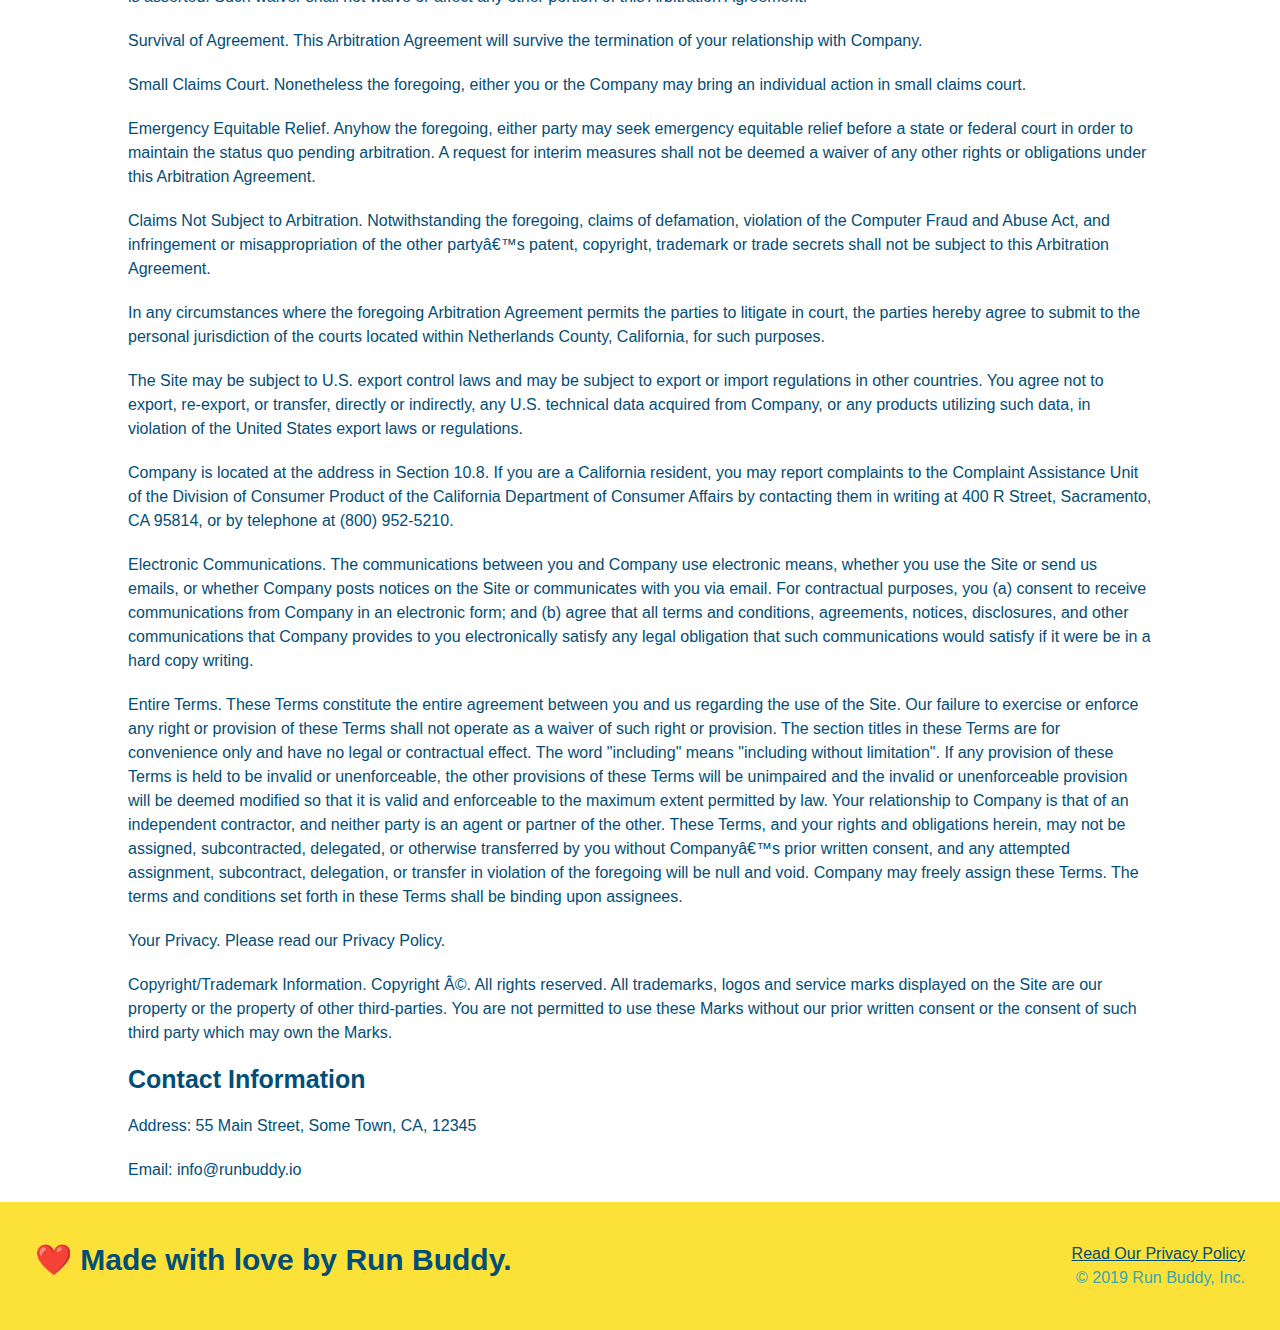
==== commit 9150f281: "add media query to media-queries" ====
--- a/privacy-policy.html
+++ b/privacy-policy.html
@@ -3,6 +3,7 @@
 
 <head>
     <meta charset="UTF-8" />
+    <meta name="viewport" content="width=device-width, initial-scale=1.0" />
     <title>Privacy Policy - Run Buddy</title>
     <link rel="stylesheet" href="./assets/css/style.css" />
     <link rel="stylesheet" href="./assets/css/secondary-styles.css" />
--- a/assets/css/style.css
+++ b/assets/css/style.css
@@ -1,3 +1,9 @@
+/* the browser reads CSS selectors from right to left (or innermost element to outermost element). A selector of header nav ul li a essentially says, "Find every <a> element that's inside an <li> element, but the <li> element has to be in a <ul> element, and the <ul> element has to be in a <nav> element,"and so on. The browser has to do a few pass-throughs, working its way up the HTML structure to apply the CSS styles correctly. 
+
+A whole page of selectors like this might slow down performance as the page grows. You can combat that by providing a class to the elements you want to style, and selecting just that class. But adding a class attribute to every element could prove tedious, leading to extraneous HTML.
+
+In these common situations, you'll have to choose: make the code slightly more performant, or make it slightly easier to read. The answer usually lies somewhere in the middle, with something like .nav-class a—which is easy to interpret but also specific enough for the browser to read efficiently.*/
+
 body {
     /* more on this crazy alphanumerical value in a minute! */
     color: #39a6b2;
@@ -10,17 +16,19 @@
     box-sizing: border-box;
 }
 /* apply styles to <header> */
-header {
+header {    /* adding flexbox */
+    display: flex; /* makes the header a row by defaul. Overrides it's children default block-level. */
+    justify-content: space-between; /* distributes all empty space between child elements to keep them evenly spaced apart */
     padding: 20px 35px;
     background-color: #39a6b2;
-}
-
-header h1 {
+    flex-wrap: wrap; /* lets child elements break onto the next line when they don't fit on one line */
+}
+
+header h1 { /* removed display: inline; */
     font-weight: bold;
     font-size: 36px;
     color: #fce138;
     margin: 0;
-    display: inline;
 }
 
 header a {
@@ -29,35 +37,44 @@
 }
 
 header nav {
-    float: right;
+    /* float: right; removed for lesson 2.2.4 */
     margin: 7px 0;
 }
 
-header nav ul li {
-    display: inline;
+header nav ul {
+    display: flex;
+    flex-wrap: wrap;
+    justify-content: space-between;
+    align-items: center;    /* vertically centers content */
+    list-style: none;   /* sets how a list item is styled and positioned. None hides bullet point in front of list items. */
 }
 
 header nav ul li a {    /* select a elements inside a li element inside an ul element inside a nav element inside a header element */
-    margin: 0 30px;
+    /* margin: 0 30px; replaced with padding: 10px 15px; */
+    padding: 10px 15px; /* creates a tighter navigation menu */
     font-weight: lighter;
-    font-size: 22px;
+    /* font-size: 22px; changed to 1.55vw */
+    font-size: 1.55vw;  /* viewport width - vw. viewport is the actual browser window size 1.55% of the window width */
 }
 
 footer {
     background: #fce138;
     width: 100%;
     padding: 40px 35px;
+    display: flex; /* lets display boxes with moving them around while resizing the window */
+    justify-content: space-between; /* will position two boxes with equal empty space in between them */
+    flex-wrap: wrap; /* will wrap boxes one under another */
 }
 
 footer h2 {
-    display: inline;
+    /* display: inline; 2.2.6 */
     color: #024e76;
     font-size: 30px;
     margin: 0;
 }
 
 footer div {
-    float: right;
+    /* float: right; 2.2.6 */
     line-height: 1.5;
     text-align: right;
 }
@@ -72,16 +89,36 @@
 
 .hero { /* We created hero class with dot notation "." */
     background-image: url("../images/hero-bg.jpeg");
-    height: 600px; /* We added more height space */
+    /* height: 600px; We added more height space (2.2.7 removed it)*/
     background-size: cover;/*cover
     Scales the image as large as possible to fill the container, stretching the image if necessary. If the proportions of the image differ from the element, it is cropped either vertically or horizontally so that no empty space remains.*/
     background-position:center;
-    position: relative;
+    /* position: relative; 2.2.7 removed it */
+    display: flex;
+    justify-content: center;
+    flex-wrap: wrap;
+    align-items: flex-start;
+}
+
+.hero-cta {
+    width: 35%;
+    text-align: right;
+    margin: 3.5%;
+    color: #fff;
+    font-size: 18px;
+    /* line-height: 1.3; changed to 1.2 for easy reading */
+    line-height: 1.2;
+}
+
+.hero-cta h2 {
+    font-style: italic;
+    font-size: 55px;
+    color: #fce138;
 }
 
 .hero-form {
     padding: 20px;
-    width: 600px;
+    /* width: 600px; */
     color: #024e76;
     background-color: #fce138;
     border: solid 3px #024e76;
@@ -90,9 +127,11 @@
     border-width: 3px;
     border-color: #024e76;
     */
-    position: absolute;
-    bottom: 49px; /* in module it was 120px and right was 140px */
-    right: 60px;
+    /* position: absolute; */
+    /* bottom: 49px; in module it was 120px and right was 140px */
+    /* right: 60px;  all width position bottom and right was removed in lesson 2.2.7 */
+    width: 40%;
+    margin: 3.5%;
 }
 
 .hero-form h3 {
@@ -125,22 +164,27 @@
     font-size: 16px;
 }
 
-.intro {
+/* .intro {
     text-align: center;
-}
+} */
 
 .steps {
-    text-align: center; /* aligned not only text but and child elements as images */
+    /* text-align: center; aligned not only text but and child elements as images */
     background: #fce138;
 }
 .section-title {
-    font-size: 55px;
-    color: #024e76;
-    margin-bottom: 35px;
-    padding: 0 100px 20px 100px;
+    /* font-size: 55px; changed to 48px - big enouth for all screen sizes, 55 is to big for smaller screens. */
+    font-size: 48px;
+    color: #024e76;
+    /* margin-bottom: 35px; */
+    /* padding: 0 100px 20px 100px; */
     border-bottom: 3px solid;
-    display: inline-block;
+    /* display: inline-block; */
     /* or can be a separate line : border-color:#fce138; */
+    padding-bottom: 20px;
+    text-align: center;
+    margin: 0 auto 35px auto;
+    width: 50%;
 }
 
 .primary-border {
@@ -157,53 +201,98 @@
     width: 80%;
     font-size: 20px;
     margin: 0 auto;
-}
-
-.steps div {
+    text-align: center;
+}
+
+/* .steps div {
     margin-bottom: 80px;
-}
-
-.steps img {
+} */
+
+/* .steps img {
     width: 15%;
     margin: 10px 0;
-}
-
-.steps h3 {
+} */
+.step {
+    margin: 50px auto;
+    padding-bottom: 50px;
+    width: 80%;
+    border-bottom: 1px solid #39a6b2;
+    display: flex;
+    flex-wrap: wrap;
+    align-items: center; /* helps keep right box align with the left box ot right's center. */
+    justify-content: space-between;
+}
+
+.step h3 { /* renamed from steps h3 to step h3 */
     color: #024e76;
     font-size: 46px;
-    margin-top: 10px;
-}
-
-.steps p {
+    flex: 1 30%; /* flex-grow and flex-basis - h3 will be at least 70% wide but will receive any extra space in the container at a 2-to-1 ratio. */
+    /* margin-top: 10px; */
+}
+
+.step-info {
+    flex: 2 70%;
+    display: flex;
+    flex-wrap: wrap;
+    align-items: center;
+}
+
+.step-text p {
     color: #39a6b2;
-    font-size: 23px;
-}
-
-.steps span {
+    font-size: 18px; /* instead of 23px */
+}
+
+.step-text h4 {
+    font-size: 26px;
+    line-height: 1.5;
+    color: #024e76;
+}
+
+.step-img {
+    flex: 1 12%;
+    margin-right: 20px;
+}
+
+.step-text {
+    flex: 12;
+}
+
+.step-img img {
+    max-width: 100%;
+}
+
+/* .steps span {
     font-size: 38px;
-}
+} */
 
 .trainers {
-    text-align: center;
+    /* text-align: center; */
+    width: 100%;
+    margin: 0 auto;
+    display: flex;
+    flex-wrap: wrap;
+    justify-content: space-around;
 }
 
 .trainer {
-    width: 900px; /* it we would have large bio text we would need to increase this value to make sure the image reaches the bottom padding */
-    margin: 0 auto 30px auto;
+    /* width: 900px; it we would have large bio text we would need to increase this value to make sure the image reaches the bottom padding */
+    margin: 20px; /* changed from 0 auto 30px auto */
     background: #024e76;
     color: #fce138;
-    overflow: auto;
+    flex: 1;
+    /* overflow: auto; */
 }
 
 .trainer img {
-    width: 35%;
-    float: left;
+    width: 100%; /* changed from 35% */
+    /* float: left; */
 }
 
 .trainer-bio {
-    padding: 35px;
-    float: left;
-    width: 65%;
+    padding: 25px; /* changed from 35px */
+    /* float: left; */
+    /* width: 65%; */
+    line-height: 1.3; /* moved from .trainer-bio p */
 }
 
 .text-left {
@@ -215,41 +304,51 @@
 }
 
 .trainer-bio h3 {
-    font-size: 32px;
-    margin-bottom: 8px;
+    font-size: 28px; /* changed from 32 */
+    /* margin-bottom: 8px; */
 }
 
 .trainer-bio h4 {
     font-weight: lighter;
-    font-size: 17px;
-    margin-bottom: 25px;
+    font-size: 22px; /* changed from 17px */
+    margin-bottom: 15px; /* changed from 25px */
 }
 
 .trainer-bio p {
     font-size: 17px;
-    line-height: 1.3;
 }
 
 .contact {
     background: #024e76;
-    text-align: center;
+    /* text-align: center; */
 }
 
 .contact h2 {
     color: #fce138;
 }
 
+.contact-info {
+    display: flex;
+    justify-content: space-between;
+    flex-wrap: wrap;
+}
+
+.contact-info > * {
+    flex: 1;
+    margin: 15px;
+}
+
 .contact-info iframe { /* or we can just use iframe (type selector is potentially dangerous choice due to possible side effects) for this project cause we don't have another iframe to worry about. We used a class selector */
-    width: 400px;
+    /* width: 400px; */
     height: 400px;
 }
 
 .contact-info div {
-    width: 410px;
+    /* width: 410px;
     display: inline-block;
     vertical-align: top;
     text-align: left;
-    margin: 30px 0 0 60px;
+    margin: 30px 0 0 60px; */
     color: white;
 }
 
@@ -261,11 +360,63 @@
 .contact-info p, .contact-info address{
     margin: 20px 0;
     line-height: 1.5;
-    font-size: 20px;
+    font-size: 16px; /* changed from 20px */
     font-style: normal;
+}
+
+.contact-form input, .contact-form textarea {
+    border: 1px solid #024e76;
+    display: block;
+    padding: 7px 15px;
+    font-size: 16px;
+    color: #024e76;
+    width: 100%;
+    margin-bottom: 15px;
+    margin-top: 5px;
+}
+
+.contact-form button {
+    width: 100%;
+    border: none;
+    background: #fce138;
+    color: #024e76;
+    text-align: center;
+    padding: 15px 0;
+    font-size: 16px;
 }
 
 .contact-info a {
     color:#fce138;
 }
 
+.flex-row {
+    display: flex;
+}
+
+/* MEDIA QUERY FOR SMALLER DESKTOP SCREENS AND SMALLER */
+@media screen and (max-width: 980px) {
+    /* header h1 a {
+        this will be applied on any screen smaller than 980px
+        color: tomato;
+
+    } */
+
+}
+
+/* MEDIA QUERY FOR TABLETS AND SMALLER */
+@media screen and (max-width: 786px) {
+    /* header h1 {
+        this will be applied on any screen between 768px and 575px
+        font-size: 80px;
+    } */
+
+}
+
+/* MEDIA QUERY FOR MOBILE PHONES AND SMALLER */
+@media screen and (max-width: 575px) {
+    /* header h1 {
+        this will be applied on any screen smaller than 575px 
+        font-size: 100px;
+    } */
+    
+}